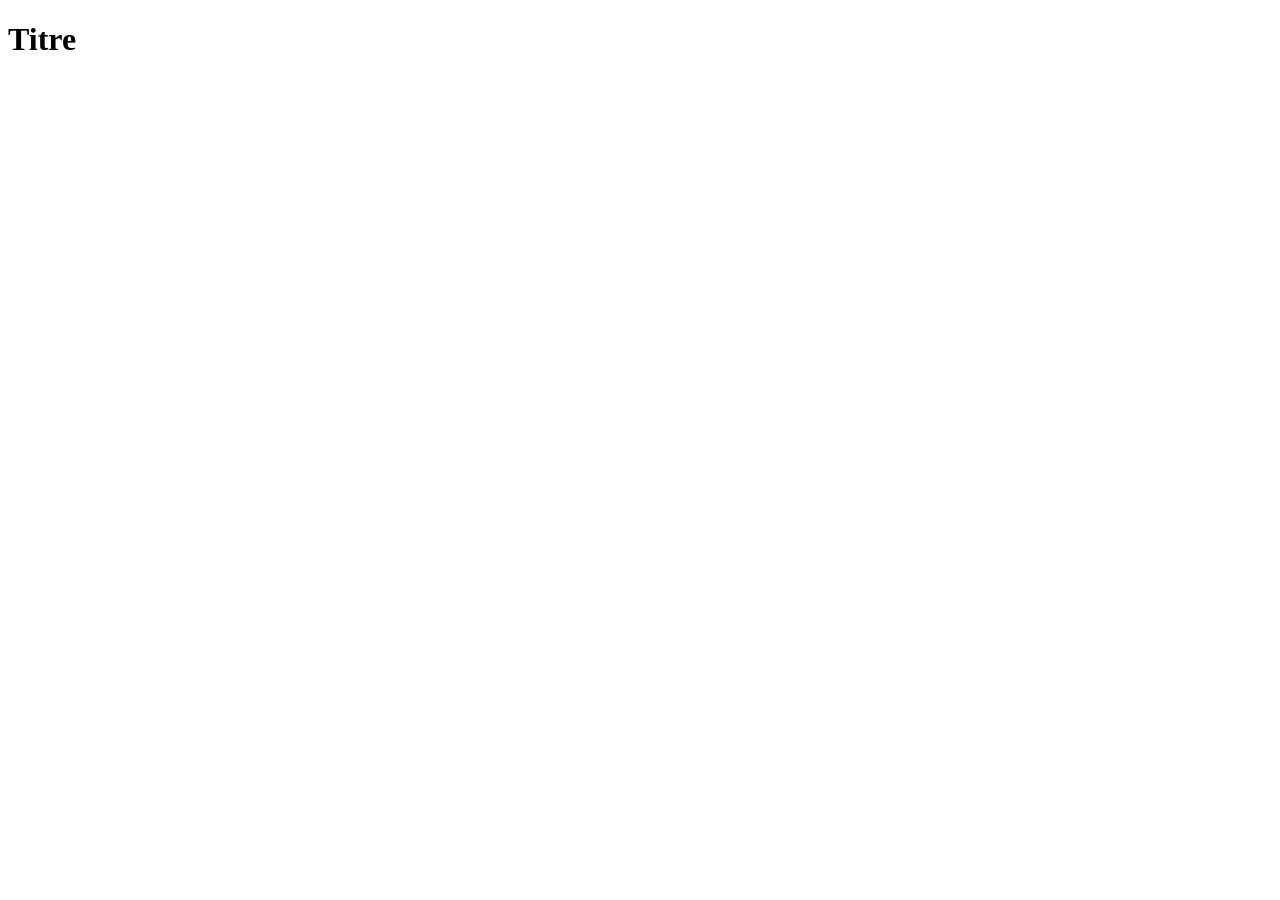
==== index.html @ 37273b65 "Update index.html" ====
<!DOCTYPE html>
<html lang="fr">
<head>
    <meta charset="UTF-8">
    <meta name="viewport" content="width=device-width, initial-scale=1.0">
    <title>Dubois Timéo Portfolio</title>
</head>
<body>
    <h1>Titre<h1>
</body>

</html>
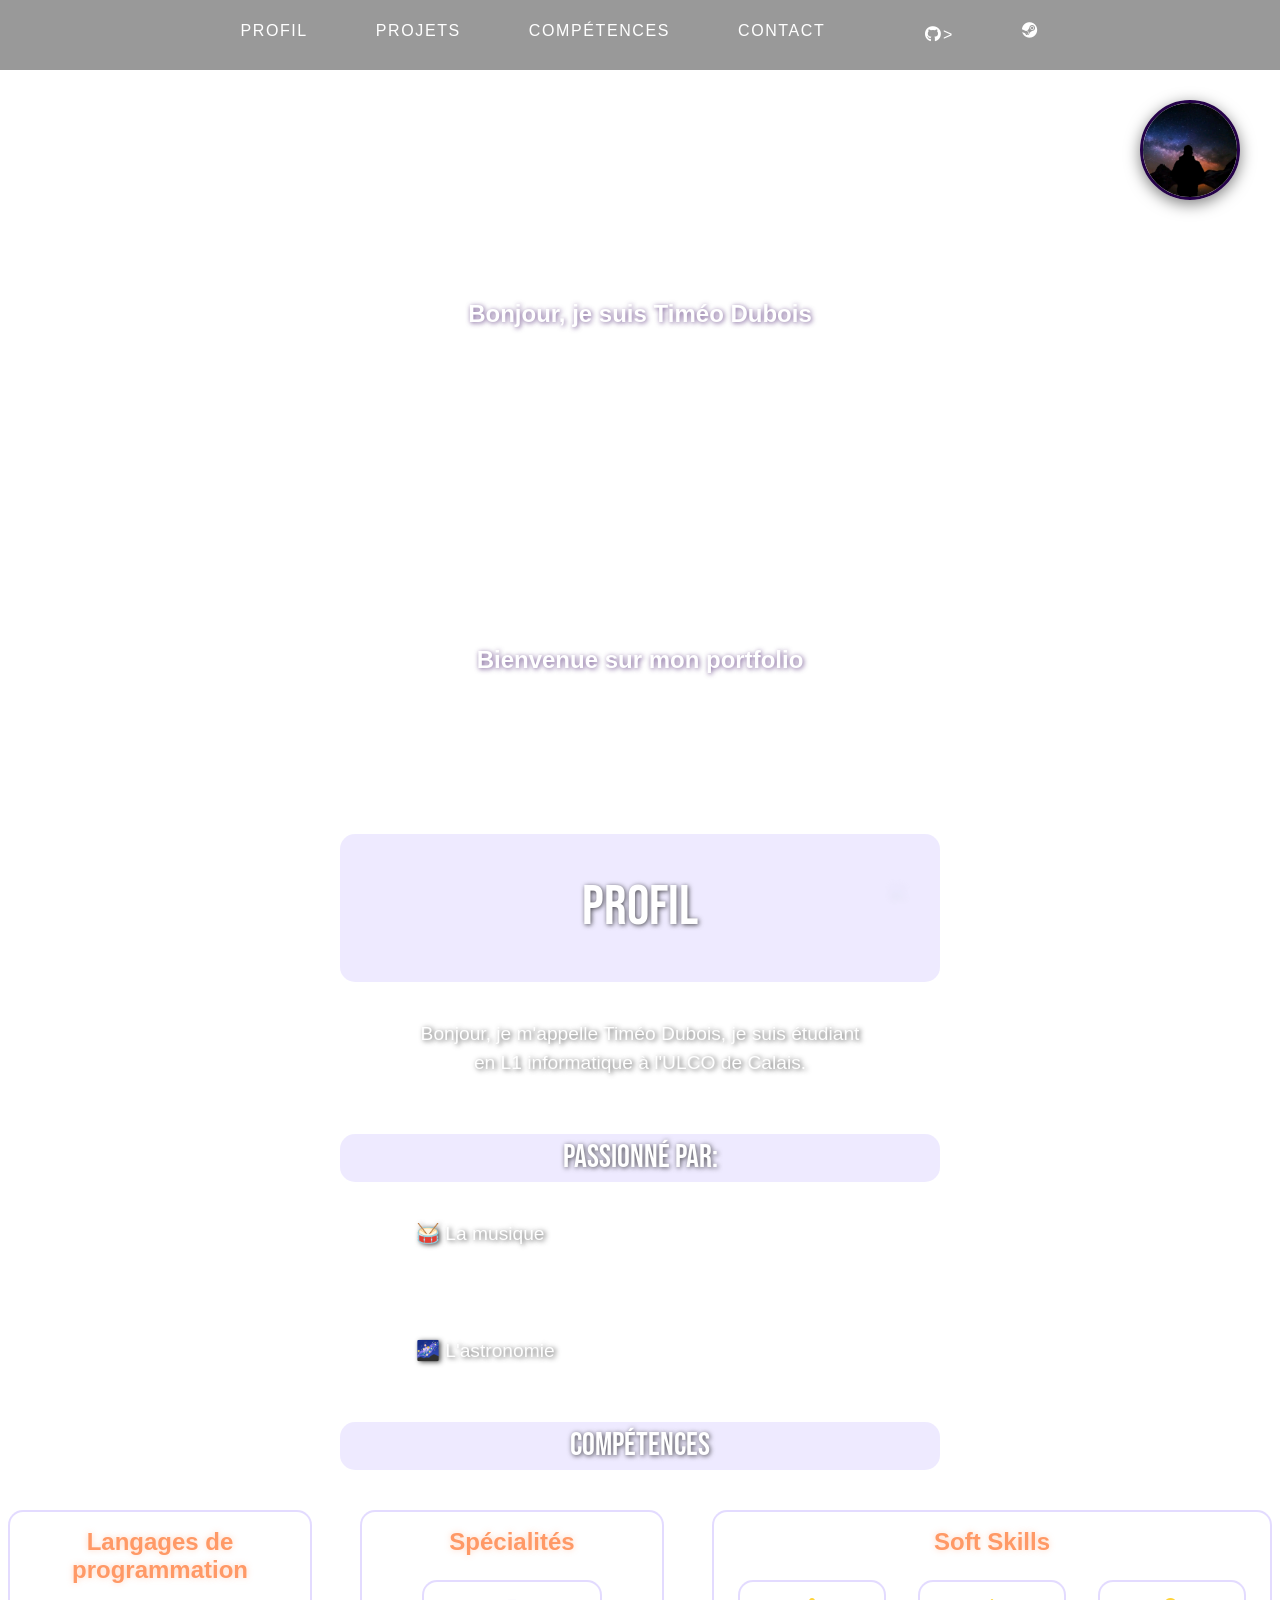
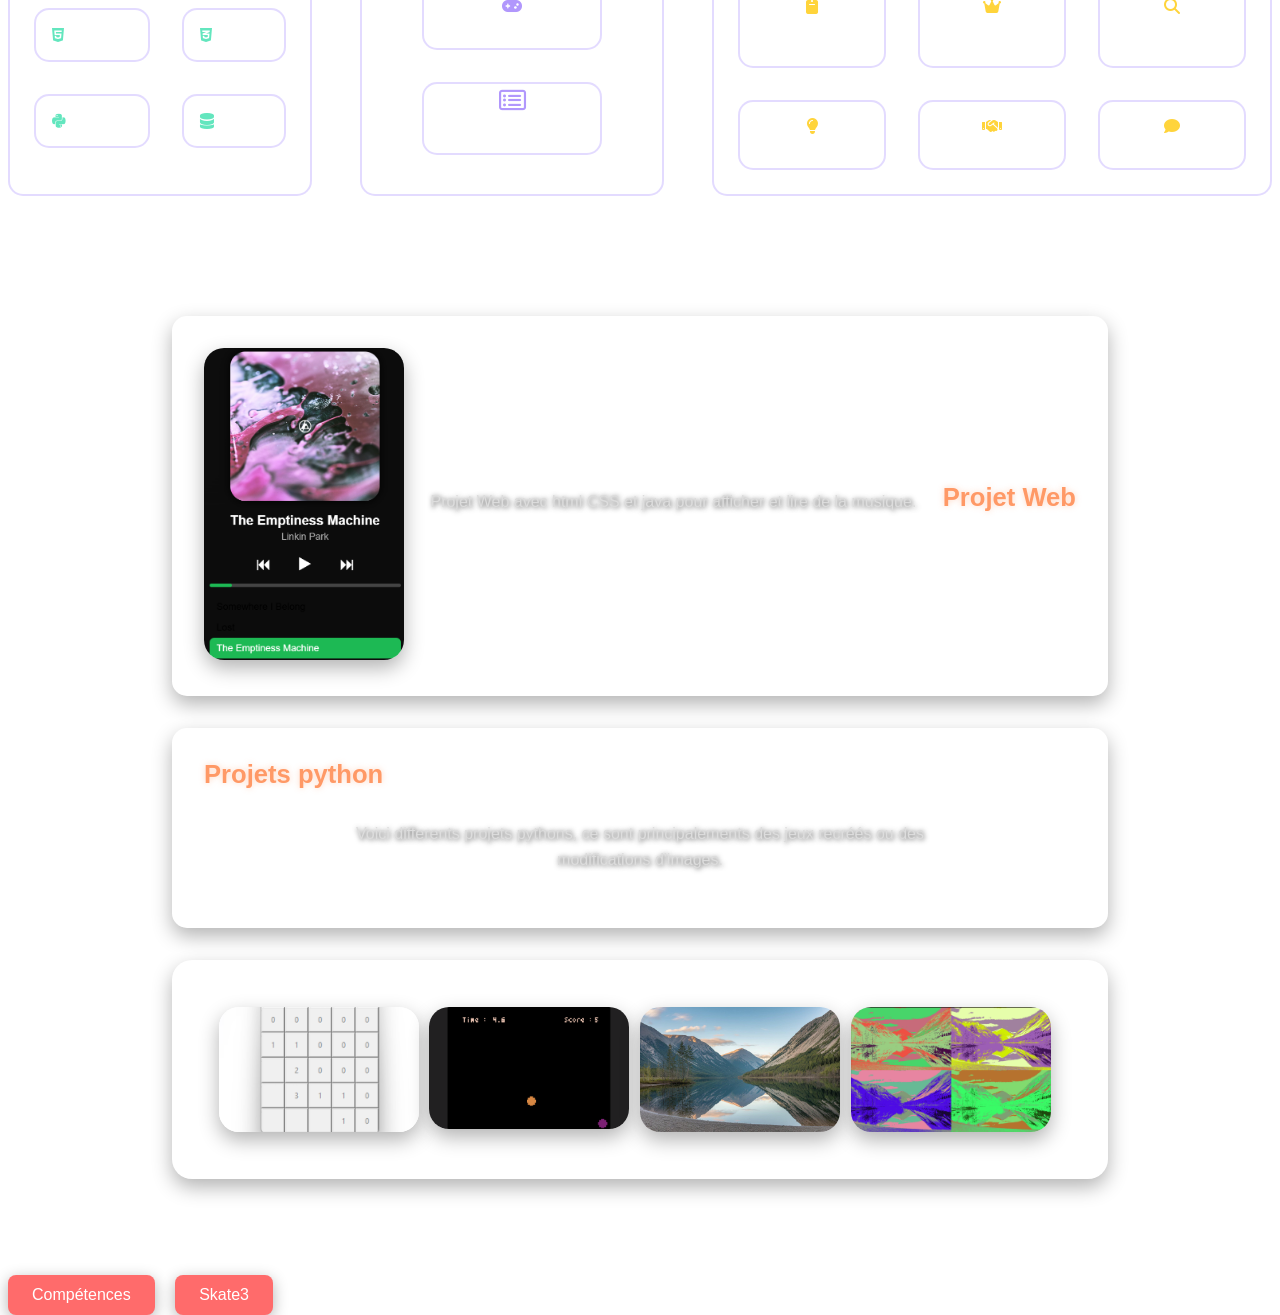
==== commit c8c05556: "Add files via upload" ====
--- a/index.html
+++ b/index.html
@@ -4,10 +4,146 @@
     <meta charset="UTF-8">
     <meta name="viewport" content="width=device-width, initial-scale=1.0">
     <title>Dubois Timéo Portfolio</title>
+    <link href="css/style.css" rel="stylesheet">
+    <link rel="stylesheet" href="css/accueil.css">
+    <link rel="stylesheet" href="css/const.css">
+
+    <!-- Import de polices externes (Google Fonts) -->
+
+   <link rel="preconnect" href="https://fonts.googleapis.com">
+    <link rel="preconnect" href="https://fonts.gstatic.com" crossorigin>
+    <link href="https://fonts.googleapis.com/css2?family=Bebas+Neue&display=swap" rel="stylesheet">
+    <!-- Font Awesome CDN pour icônes -->
+
+    <link rel="stylesheet" href="https://cdnjs.cloudflare.com/ajax/libs/font-awesome/6.6.0/css/all.min.css">
 </head>
 <body>
-    <h1>Titre<h1>
+    <div class="background-decoration decoration-left"></div>
+    <div class="background-decoration decoration-right"></div>
+
+    <div class="star-layer">
+        <div class="star"></div>
+        <div class="star"></div>
+        <div class="star"></div>
+        <div class="star"></div>
+        <div class="star"></div>
+        <div class="star"></div>
+        <div class="star"></div>
+        <div class="star"></div>
+        <div class="star"></div>
+        <div class="star"></div>
+        <div class="star"></div>
+        <div class="star"></div>
+        <div class="star"></div>
+    </div>
+
+    <!-- Optionnel -->
+    <img src="assets/silhouette.png" class="silhouette">
+
+
+    <video autoplay muted loop class="video-background">
+        <source src="Images/fond.mp4" type="video/mp4">
+    </video>
+
+    <ul>
+        <li class="haut"><a href="#profil" >profil</a></li>
+        <li class="haut"><a href="#projets" >Projets</a></li>
+        <li class="haut"><a href="#competences" > Compétences</a></li>
+        <li class="haut"><a href="#contact" >Contact</a></li>
+        <li class="github"></li><a href="https://github.com/DbsTimeo"><i class="fa-brands fa-github fa-beat"></i>></a></li>
+        <li class="steam"><a href="https://steamcommunity.com/profiles/76561199481047164/"><i class="fa-brands fa-steam"></i></a></li>
+    </ul>
+
+    <!--image PP/!-->
+    <img src="Images/PP.jpg" class=PP>
+
+    <section id="psesentation">
+        <h1 class="presentation">Bonjour, je suis Timéo Dubois</h1>
+        <br>
+        <h2 class="presentation">Bienvenue sur mon portfolio</h2>
+    </section>
+
+
+    <section id="profil">
+        <h1>Profil </h1>
+            <p>Bonjour, je m'appelle Timéo Dubois, je suis étudiant en L1 informatique à l'ULCO de Calais.</p>
+            <section class="passion">
+                <h2>Passionné par:</h2>
+                <p>🥁 La musique</p>
+                <p>🌌 L'astronomie</p>
+            </section>
+            <section>
+                <h2>Compétences</h2>
+                <section class="competences">
+                    <div class="langage">
+                        <h3>Langages de programmation</h3>
+
+                        <section class="langage-grid">
+                            <div class="lang"><i class="fa-brands fa-html5" style="color: #63E6BE;"></i>HTML</div>
+                            <div class="lang"><i class="fa-brands fa-css3-alt" style="color: #63E6BE;"></i>CSS</div>
+                            <div class="lang"><i class="fa-brands fa-python" style="color: #63E6BE;"></i>Python</div>
+                            <div class="lang"><i class="fa-solid fa-database" style="color: #63E6BE;"></i>SQL</div>
+                        </section>
+                    </div>
+
+                    <div class="specialite">
+                        <h3>Spécialités</h3>
+
+                        <section class="specialite-grid">
+                            <div class="spe"><i class="fa-solid fa-gamepad" style="color: #B197FC;"></i>Game design</div>
+                            <div class="spe"><i class="fa-regular fa-rectangle-list fa-xl" style="color: #B197FC;"></i><br>Gestion de données</div>
+                        </section>
+                    </div>
+                    
+                    <div class="skills">
+                        <h3>Soft Skills</h3>
+
+                        <section class="skills-grid">
+                            <div class="sk"><i class="fa-solid fa-clipboard" style="color: #FFD43B;"></i>Gestion de Projet</div>
+                            <div class="sk"><i class="fa-solid fa-crown" style="color: #FFD43B;"></i>Leardership</div>
+                            <div class="sk"><i class="fa-solid fa-magnifying-glass" style="color: #FFD43B;"></i>Résolution de problème</div>
+                            <div class="sk"><i class="fa-solid fa-lightbulb" style="color: #FFD43B;"></i>Créativité</div>
+                            <div class="sk"><i class="fa-solid fa-handshake" style="color: #FFD43B;"></i>Travail d'équipe</div>
+                            <div class="sk"><i class="fa-solid fa-comment" style="color: #FFD43B;"></i>Communication</div>
+                        </section>
+                    </div>
+                </section>
+            </section>
+    </section>
+    
+    <section id="projet">
+        <section id="proj_web">
+            <h1>Projet Web</h1>
+            <p>Projet Web avec html CSS et java pour afficher et lire de la musique.</p>
+            <figure>
+                <a href="projet/proj_musique.html">
+                <img src="Images/ProjWeb.png" alt="Une illustration d'un projet web que j'ai réalisé. Il permet de lire des fichier audio, et d'afficher une interface de l'album tout en pouvant sélectionné la musique." class="projet-image">
+                </a>
+            </figure>
+        </section>
+
+        <section id="proj_python">
+            <h1>Projets python</h1>
+            <br>
+            <p>Voici differents projets pythons, ce sont principalements des jeux recréés ou des modifications d'images.</p>
+        
+        </section>
+        <div id="PPython">
+            <img id="DD" src="Images/DD.png" alt="Projet démineur">
+            <img src="Images/pyxel.png" alt="Projet jeu">
+            <img src="Images/mont1(cas ou).jpg" alt="image avant le projet">
+            <img src="Images/mont2.png" alt="image après le projet">
+        </div>
+    </section>
+
+
+
+    <a href='https://fr.wikipedia.org/wiki/Elon_Musk'>Compétences</a>
+        
+
+    <a href='https://open.spotify.com/intl-fr/track/6QewNVIDKdSl8Y3ycuHIei?si=ed0d8b901ba142c6'>Skate3</a>
+
+   
 </body>
 
-</html>
-
+</html>
--- a/css/style.css
+++ b/css/style.css
@@ -0,0 +1,329 @@
+/* Réinitialisation globale */
+* {
+  margin: 0;
+  padding: 0;
+  box-sizing: border-box;
+}
+
+:root{
+  --fond-titre: rgba(199, 184, 255, 0.3);
+  --fond: rgba(255, 255, 255, 0.08);
+}
+body {
+  font-family: sans-serif;
+  color: #fff;
+  min-height: 100vh;
+  position: relative;
+}
+
+/* Vidéo plein écran en fond */
+.video-background {
+  position: fixed;
+  top: 0;
+  left: 0;
+  width: 100%;
+  height: 100%;
+  object-fit: cover;
+  z-index: -2;
+}
+
+/* Menu de navigation fixe */
+ul {
+  position: fixed;
+  top: 0;
+  left: 0;
+  width: 100%;
+  display: flex;
+  justify-content: center;
+  gap: 2rem;
+  background: rgba(0, 0, 0, 0.4);
+  padding: 1rem 0;
+  z-index: 2;
+}
+
+/* enlève les points des elts de la liste*/
+ul li {
+  list-style: none;
+}
+
+ul a {
+  color: #fff;
+  text-decoration: none;
+  text-transform: uppercase;
+  letter-spacing: 0.1em;
+  padding: 0.5rem 1rem;
+  border: 2px solid transparent;
+  border-radius: 0.5rem;
+  transition: background 0.3s, border-color 0.3s;
+}
+.haut{
+  margin-top: 0.5%;
+}
+.steam {
+  margin-top: 0.5%;
+}
+
+ul a:hover {
+  background: rgba(255, 255, 255, 0.2);
+  border-color: #fff;
+}
+
+/* Texte principal centré */
+p {
+  position: relative;
+  max-width: 600px;
+  margin: 1.5rem auto; 
+  text-align: center;
+  font-size: 1.2rem;
+  line-height: 1.5;
+  text-shadow: 1px 1px 5px rgba(0, 0, 0, 0.7);
+}
+
+
+
+/* Boutons hors menu (liens) */
+body > a {
+  display: inline-block;
+  margin: 1rem 0.5rem 0;
+  padding: 0.7rem 1.5rem;
+  background: #ff6b6b;
+  color: #fff;
+  text-decoration: none;
+  border-radius: 0.5rem;
+  box-shadow: 0 4px 15px rgba(0, 0, 0, 0.3);
+  transition: background 0.3s, transform 0.3s;
+}
+
+body > a:hover {
+  background: #ff4c4c;
+  transform: translateY(-2px);
+}
+
+.PP {
+  position: fixed;
+  top: 100px;
+  right: 40px;
+  width: 100px;
+  height: 100px;
+  object-fit: cover;
+  border-radius: 50%;
+  border: 3px solid #250249;
+  box-shadow: 0 4px 15px rgba(0, 0, 0, 0.5);
+  z-index: 2;
+}
+
+.PP:hover {
+  transform: scale(1.08);
+  box-shadow: 0 0 25px rgba(0, 255, 200, 0.5);
+}
+
+.presentation {
+  position: relative;
+  margin-top: 300px; 
+  left: 50%;
+  transform: translateX(-50%);
+  max-width: 650px;
+  text-align: center;
+  text-shadow: 1px 1px 5px rgba(55, 13, 97, 0.7);
+}
+
+#profil h1 {
+  position: relative;
+  margin-top: 10rem;
+  left: 50%;
+  transform: translateX(-50%); 
+  max-width: 600px;
+  text-align: center;
+  font-size: 350%;
+  line-height: 1.5;
+  text-shadow: 1px 1px 5px rgba(0, 0, 0, 0.7);
+  background: var(--fond-titre);
+  border-radius: 15px;
+  padding: 2rem;
+  font-family: "Bebas Neue", sans-serif;
+  font-weight: 400;
+  font-style: normal;
+}
+
+#profil h2 {
+  position: relative;
+  left: 50%;
+  transform: translateX(-50%);
+  max-width: 600px;
+  text-align: center;
+  font-size: 200%;
+  line-height: 1.5;
+  text-shadow: 1px 1px 5px rgba(0, 0, 0, 0.7);
+  background: var(--fond-titre);
+  border-radius: 15px;
+  font-family: "Bebas Neue", sans-serif;
+  font-weight: 400;
+  font-style: normal;
+}
+
+#profil p{
+  position: relative;
+  display: flex;
+  margin-top: 0.5%;
+  max-width: 40%;
+  text-align: center;
+  font-size: 1.2rem;
+  line-height: 1.5;
+  text-shadow: 2px 1px 5px rgba(0, 0, 0, 0.7);
+  background: var(--fond);
+  border-radius: 15px;
+  padding: 2rem;
+}
+
+
+
+#profil .skills-grid {
+  display: grid;
+  grid-template-columns: repeat(3, 1fr);
+  gap: 1rem;
+}
+
+#profil .skills h3 {
+  grid-column: 1 / -1; /* le titre prend toute la ligne */
+  margin-bottom: 1rem;
+}
+
+
+section h3 {
+  grid-column: 1;
+  text-align: center;
+  font-size: 1.5rem;
+  margin-bottom: 1rem;
+  text-shadow: 1px 1px 5px rgba(0, 0, 0, 0.7);
+  color: #ff9966;
+  text-shadow: 0 0 6px rgba(255, 153, 102, 0.4);
+}
+
+section .competences {
+  display: grid;
+  grid-template-columns: 25% 25% 45%;
+  gap: 2rem;
+  margin-top: 2rem;
+}
+
+section .competences div {
+  display: flex;
+  flex-direction: column;
+  align-items: center;
+  background: var(--fond);
+  border-radius: 15px;
+  padding: 1rem;
+  margin: 0.5rem;
+  border: 2px solid rgba(199, 184, 255, 0.5);
+}
+
+
+#profil .langage-grid {
+  display: grid;
+  grid-template-columns: repeat(2, 1fr);
+  gap: 1rem;
+}
+
+#profil .specialite-grid {
+  display: grid;
+  gap: 1rem;
+}
+
+
+#profil .langage .lang{
+  display: grid;
+  grid-template-columns: repeat(2,1fr);
+  gap: 1rem;
+  border-radius: 15px;
+  padding: 1rem;
+  margin: 0.5rem;
+}
+
+/* Section globale des projets */
+#projet {
+  position: relative;
+  display: flex;
+  flex-direction: column;
+  gap: 2rem;
+  padding: 3rem 2rem;
+  margin: 4rem auto 2rem auto;
+  max-width: 1000px;
+  z-index: 2;
+}
+
+#proj_web {
+  display: flex;
+  flex-direction: row-reverse;
+  align-items: center;
+  gap: 1.5rem;
+}
+
+/* Chaque bloc projet */
+#projet section {
+  background: var(--fond);
+  border-radius: 15px;
+  padding: 2rem;
+  transition: transform 0.3s ease, box-shadow 0.3s ease;
+  box-shadow: 0 8px 20px rgba(0, 0, 0, 0.3);
+  color: #f0f0f0;
+}
+
+
+
+#projet section:hover {
+  transform: translateY(-5px);
+  box-shadow: 0 12px 30px rgba(0, 0, 0, 0.5);
+}
+
+#proj_web p {
+  position: relative;
+  display: flex;
+  flex-direction: row-reverse;
+  margin-top: 1rem; /*  ajout d’un espacement raisonnable */
+  align-items: center;
+  gap: 1.5rem;
+}
+
+/* Titres */
+#projet h1 {
+  display: inline-block;
+  position: relative;
+  font-size: 1.6rem;
+  margin-bottom: 1rem;
+  color: #ff9966;
+  text-shadow: 0 0 6px rgba(255, 153, 102, 0.4);
+}
+
+
+#projet p {
+  position: relative;
+  font-size: 1rem;
+  display: flex;
+  margin-top: 1rem; /* espacement simple */
+  line-height: 1.6;
+  color: #ddd;
+}
+
+#projet img {
+  width: 200px;
+  /* force la hauteur identique */
+  object-fit: cover; 
+  border-radius: 20px;
+  box-shadow: 0 8px 20px rgba(0, 0, 0, 0.3);
+  transition: transform 0.5s ease, box-shadow 0.5s ease;
+}
+
+#projet img:hover {
+  transform: scale(1.08);
+  box-shadow: 0 0 25px rgba(0, 255, 200, 0.5);
+}
+
+#PPython{
+  display: grid;
+  grid-template-columns: repeat(4,1fr);
+  padding:5%;
+  border-radius: 20px;
+  box-shadow: 0 8px 20px rgba(0, 0, 0, 0.3);
+  transition: transform 0.5s ease, box-shadow 0.5s ease;
+  background: rgba(255, 255, 255, 0.08);
+}
--- a/css/const.css
+++ b/css/const.css
@@ -0,0 +1,81 @@
+/* Conteneur des décorations latérales */
+.background-decoration {
+    position: fixed;
+    top: 0;
+    bottom: 0;
+    width: 280px;
+    pointer-events: none; /* Laisse les clics passer */
+    opacity: 0.1; /* Très léger */
+    z-index: 0;
+    background-size: contain;
+    background-repeat: no-repeat;
+    background-position: center;
+}
+
+/* Côté gauche */
+.decoration-left {
+    left: 0;
+    background-image: url("assets/constellation-left.svg");
+}
+
+/* Côté droit */
+.decoration-right {
+    right: 0;
+    background-image: url("assets/constellation-right.svg");
+}
+
+.star-layer {
+    position: fixed;
+    inset: 0;
+    width: 100%;
+    height: 100%;
+    pointer-events: none;
+    z-index: 1;
+    overflow: hidden;
+}
+
+/* Étoile individuelle */
+.star {
+    position: absolute;
+    width: 3px;
+    height: 3px;
+    border-radius: 50%;
+    background: white;
+    opacity: 0.45;
+    animation: floatStar linear infinite;
+}
+
+/* Animation verticale */
+@keyframes floatStar {
+    from {
+        transform: translateY(0);
+    }
+    to {
+        transform: translateY(-130vh);
+    }
+}
+
+/* Génération de plusieurs étoiles */
+.star:nth-child(1)  { left: 8%;  top: 120%; animation-duration: 14s; }
+.star:nth-child(2)  { left: 20%; top: 135%; animation-duration: 23s; }
+.star:nth-child(3)  { left: 82%; top: 125%; animation-duration: 17s; }
+.star:nth-child(4)  { left: 92%; top: 145%; animation-duration: 28s; }
+.star:nth-child(5)  { left: 65%; top: 140%; animation-duration: 33s; }
+.star:nth-child(6)  { left: 35%; top: 128%; animation-duration: 19s; }
+.star:nth-child(7)  { left: 50%; top: 138%; animation-duration: 29s; }
+.star:nth-child(8)  { left: 12%; top: 148%; animation-duration: 25s; }
+.star:nth-child(9)  { left: 75%; top: 132%; animation-duration: 21s; }
+.star:nth-child(10) { left: 28%; top: 142%; animation-duration: 16s; }
+.star:nth-child(11) { left: 43%; top: 136%; animation-duration: 27s; }
+.star:nth-child(12) { left: 58%; top: 129%; animation-duration: 22s; }
+
+.silhouette {
+    position: fixed;
+    bottom: 0;
+    right: 40px;
+    width: 350px;
+    opacity: 0.07;
+    z-index: 0;
+    filter: blur(3px);
+    pointer-events: none;
+}
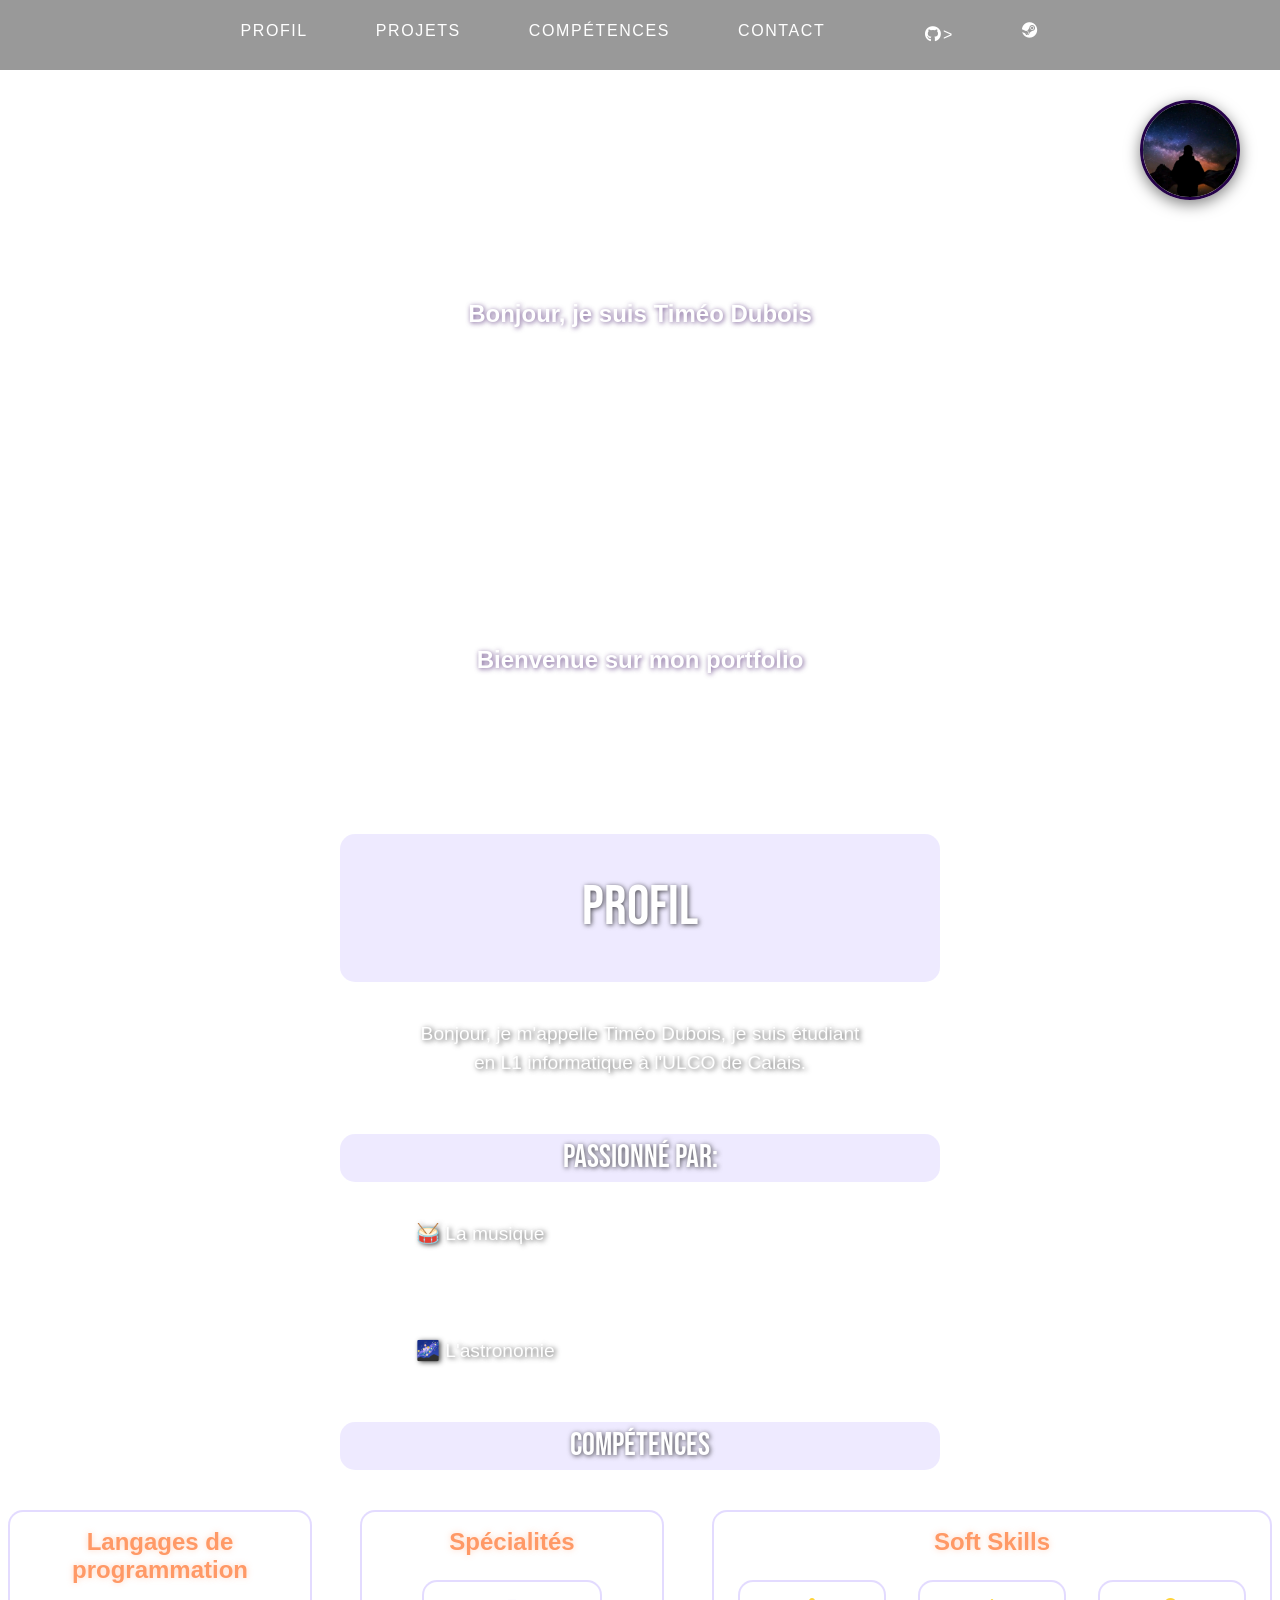
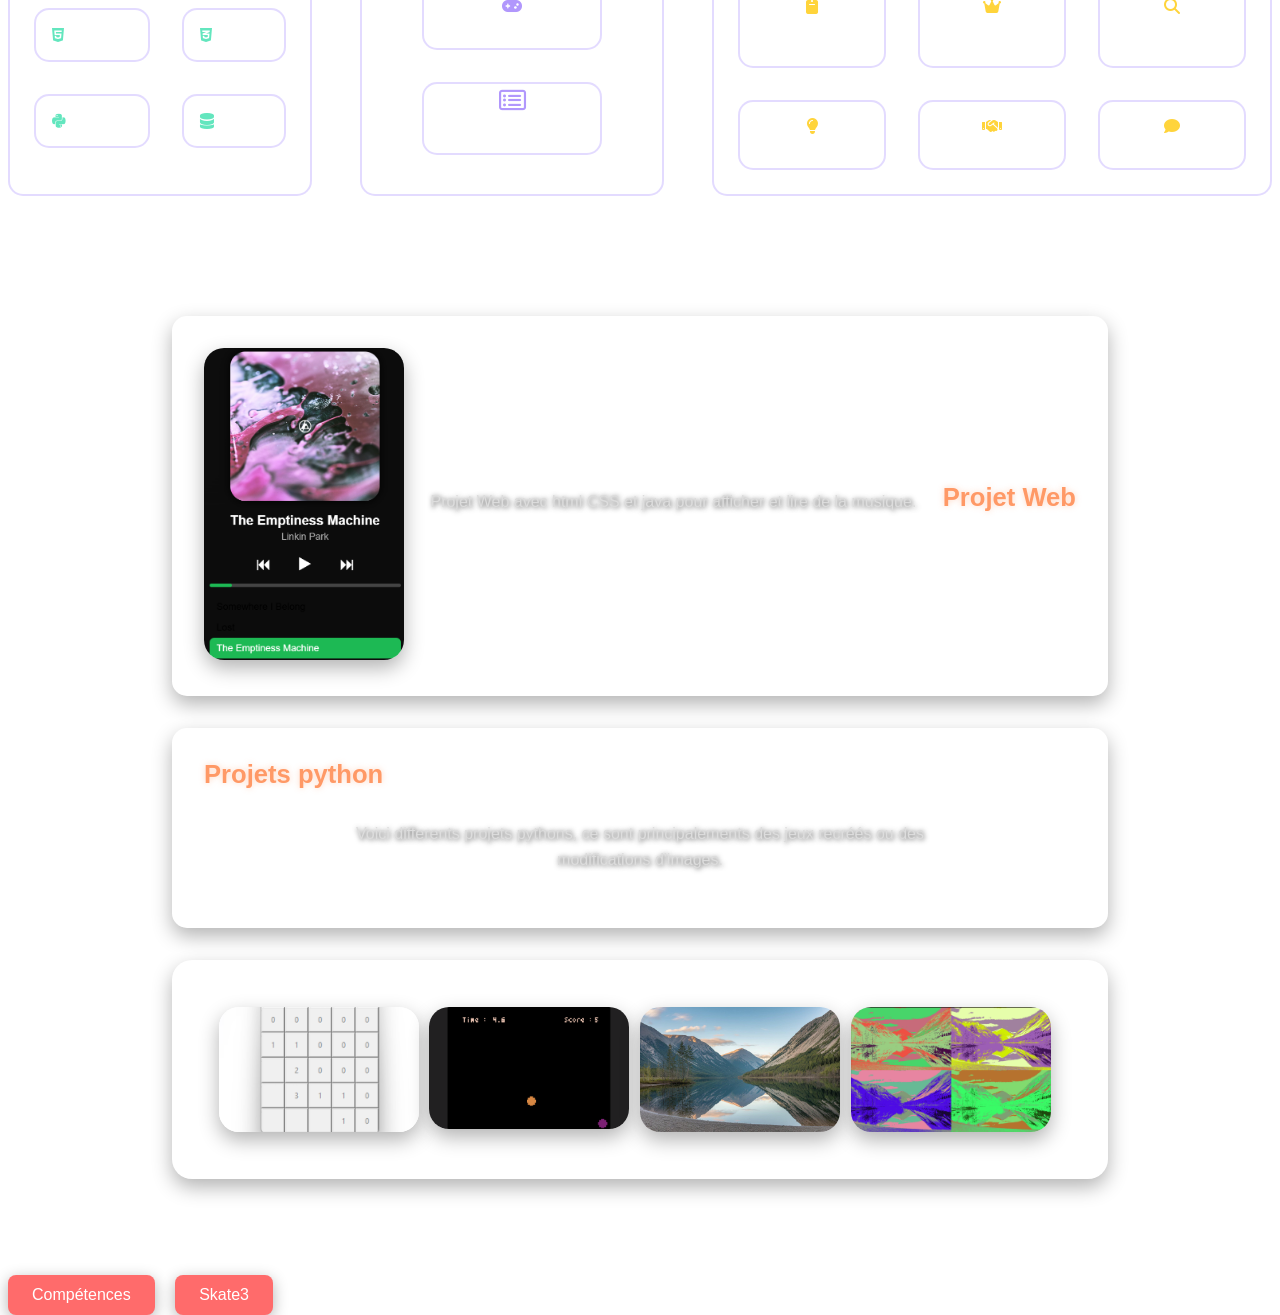
==== commit 86014ea4: "Fix HTML formatting and structure" ====
--- a/index.html
+++ b/index.html
@@ -36,10 +36,6 @@
         <div class="star"></div>
         <div class="star"></div>
     </div>
-
-    <!-- Optionnel -->
-    <img src="assets/silhouette.png" class="silhouette">
-
 
     <video autoplay muted loop class="video-background">
         <source src="Images/fond.mp4" type="video/mp4">
@@ -146,4 +142,5 @@
    
 </body>
 
-</html>+
+</html>
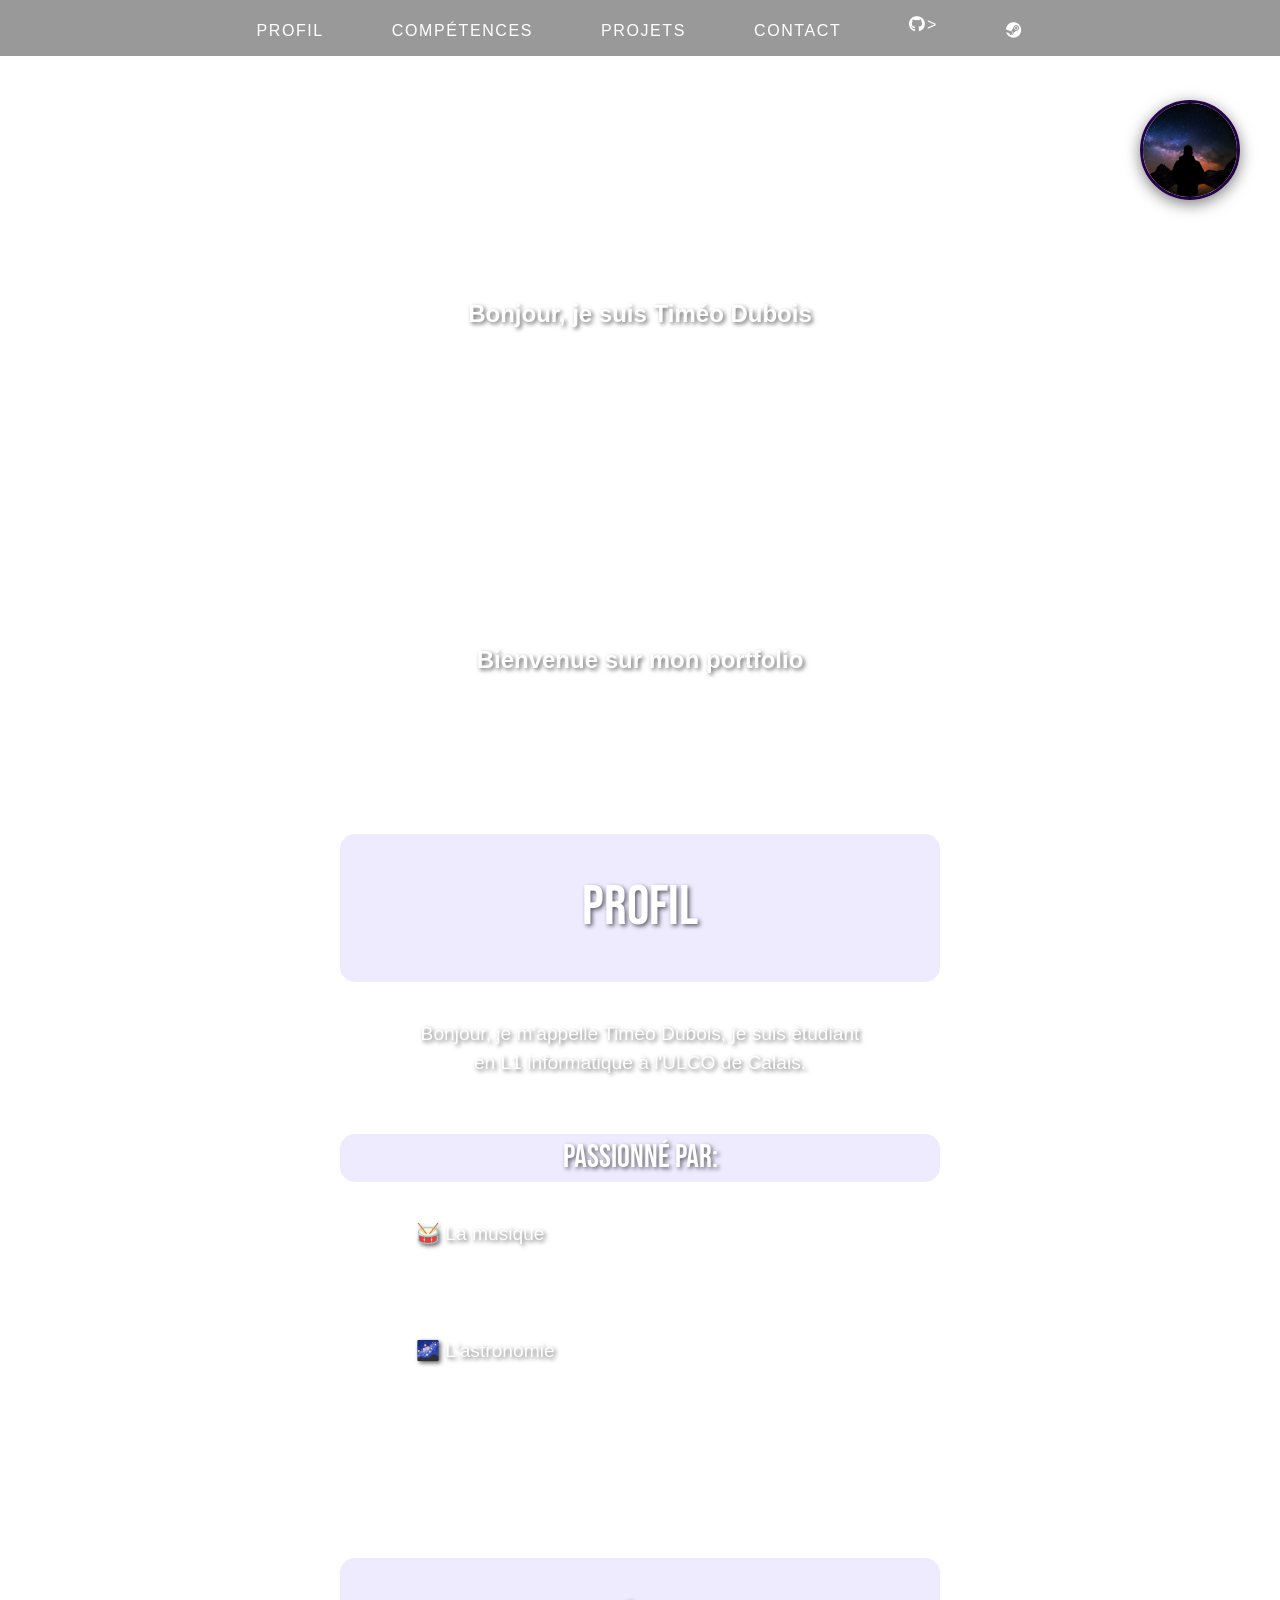
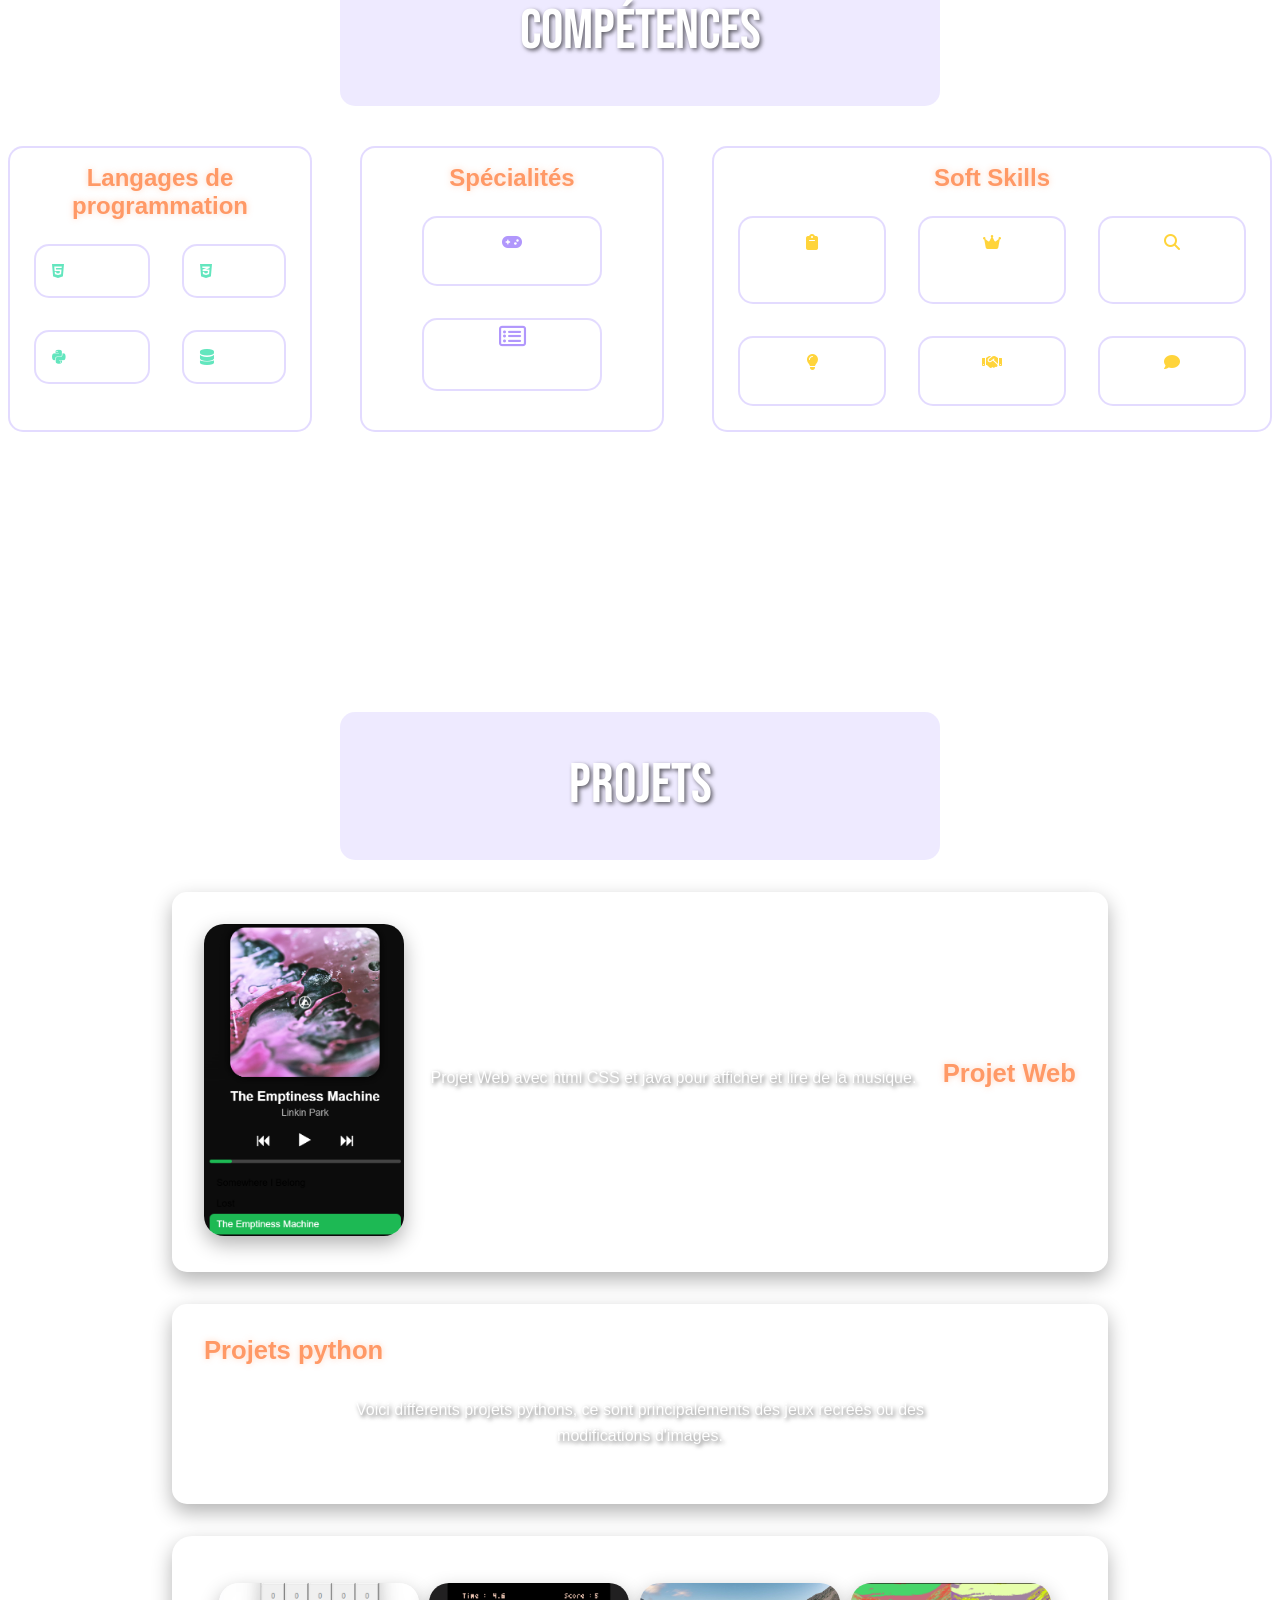
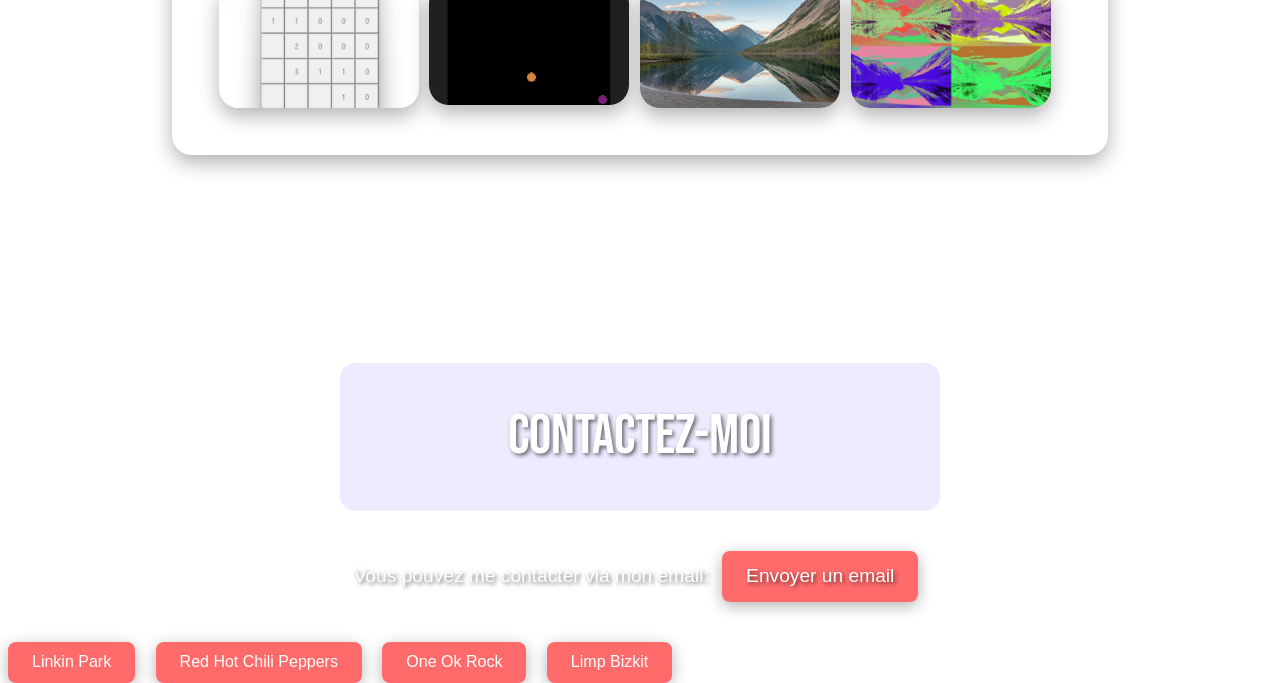
==== commit 410046aa: "Add files via upload" ====
--- a/index.html
+++ b/index.html
@@ -7,6 +7,10 @@
     <link href="css/style.css" rel="stylesheet">
     <link rel="stylesheet" href="css/accueil.css">
     <link rel="stylesheet" href="css/const.css">
+    <link rel="stylesheet" href="css/variables.css">
+    <link rel="stylesheet" href="css/projet.css">
+    <link rel="stylesheet" href="css/nav.css">
+    <link rel="stylesheet" href="css/profil.css">
 
     <!-- Import de polices externes (Google Fonts) -->
 
@@ -18,8 +22,6 @@
     <link rel="stylesheet" href="https://cdnjs.cloudflare.com/ajax/libs/font-awesome/6.6.0/css/all.min.css">
 </head>
 <body>
-    <div class="background-decoration decoration-left"></div>
-    <div class="background-decoration decoration-right"></div>
 
     <div class="star-layer">
         <div class="star"></div>
@@ -43,18 +45,18 @@
 
     <ul>
         <li class="haut"><a href="#profil" >profil</a></li>
-        <li class="haut"><a href="#projets" >Projets</a></li>
         <li class="haut"><a href="#competences" > Compétences</a></li>
+        <li class="haut"><a href="#projet" >Projets</a></li>
         <li class="haut"><a href="#contact" >Contact</a></li>
-        <li class="github"></li><a href="https://github.com/DbsTimeo"><i class="fa-brands fa-github fa-beat"></i>></a></li>
+        <li class="github"><a href="https://github.com/DbsTimeo"><i class="fa-brands fa-github fa-beat"></i>></a></li>
         <li class="steam"><a href="https://steamcommunity.com/profiles/76561199481047164/"><i class="fa-brands fa-steam"></i></a></li>
     </ul>
 
     <!--image PP/!-->
-    <img src="Images/PP.jpg" class=PP>
+    <img src="Images/PP.jpg" class=PP alt="Photo de profil">
 
     <section id="psesentation">
-        <h1 class="presentation">Bonjour, je suis Timéo Dubois</h1>
+        <h2 class="presentation">Bonjour, je suis Timéo Dubois</h2>
         <br>
         <h2 class="presentation">Bienvenue sur mon portfolio</h2>
     </section>
@@ -69,7 +71,7 @@
                 <p>🌌 L'astronomie</p>
             </section>
             <section>
-                <h2>Compétences</h2>
+                <h1 id="competences">Compétences</h1>
                 <section class="competences">
                     <div class="langage">
                         <h3>Langages de programmation</h3>
@@ -106,10 +108,12 @@
                 </section>
             </section>
     </section>
+
     
     <section id="projet">
+        <h1>Projets</h1>
         <section id="proj_web">
-            <h1>Projet Web</h1>
+            <h2>Projet Web</h2>
             <p>Projet Web avec html CSS et java pour afficher et lire de la musique.</p>
             <figure>
                 <a href="projet/proj_musique.html">
@@ -119,7 +123,7 @@
         </section>
 
         <section id="proj_python">
-            <h1>Projets python</h1>
+            <h2>Projets python</h2>
             <br>
             <p>Voici differents projets pythons, ce sont principalements des jeux recréés ou des modifications d'images.</p>
         
@@ -127,20 +131,24 @@
         <div id="PPython">
             <img id="DD" src="Images/DD.png" alt="Projet démineur">
             <img src="Images/pyxel.png" alt="Projet jeu">
-            <img src="Images/mont1(cas ou).jpg" alt="image avant le projet">
+            <img src="Images/mont1.jpg" alt="image avant le projet">
             <img src="Images/mont2.png" alt="image après le projet">
         </div>
     </section>
 
+    <section id="contact">
+        <h1>Contactez-moi</h1>
+        <p>Vous pouvez me contacter via mon email: <a class='bouton' href="mailto:dbs.timeo@gmail.com">Envoyer un email</a></p>
+    </section>
 
 
-    <a href='https://fr.wikipedia.org/wiki/Elon_Musk'>Compétences</a>
+    <a class='bouton' href='https://open.spotify.com/intl-fr/artist/6XyY86QOPPrYVGvF9ch6wz?si=8VEUVW8xT4mbSNMNxot6ww'>Linkin Park</a>
         
+    <a class='bouton' href='https://open.spotify.com/intl-fr/artist/0L8ExT028jH3ddEcZwqJJ5?si=KU4jqx2zQtm0Ldt3-MYM1Q'>Red Hot Chili Peppers</a>
 
-    <a href='https://open.spotify.com/intl-fr/track/6QewNVIDKdSl8Y3ycuHIei?si=ed0d8b901ba142c6'>Skate3</a>
+    <a class='bouton' href='https://open.spotify.com/intl-fr/artist/7k73EtZwoPs516ZxE72KsO?si=Wf7hWt8YQkewHBIu9vzO6A'>One Ok Rock</a>
 
-   
+    <a class='bouton' href="https://open.spotify.com/intl-fr/artist/165ZgPlLkK7bf5bDoFc6Sb?si=fme4X-a9SxmzW-1Z6pgfKA">Limp Bizkit</a>
 </body>
 
-
-</html>
+</html>
--- a/css/style.css
+++ b/css/style.css
@@ -5,13 +5,9 @@
   box-sizing: border-box;
 }
 
-:root{
-  --fond-titre: rgba(199, 184, 255, 0.3);
-  --fond: rgba(255, 255, 255, 0.08);
-}
 body {
   font-family: sans-serif;
-  color: #fff;
+  color: var(--texte-principal);
   min-height: 100vh;
   position: relative;
 }
@@ -27,46 +23,7 @@
   z-index: -2;
 }
 
-/* Menu de navigation fixe */
-ul {
-  position: fixed;
-  top: 0;
-  left: 0;
-  width: 100%;
-  display: flex;
-  justify-content: center;
-  gap: 2rem;
-  background: rgba(0, 0, 0, 0.4);
-  padding: 1rem 0;
-  z-index: 2;
-}
 
-/* enlève les points des elts de la liste*/
-ul li {
-  list-style: none;
-}
-
-ul a {
-  color: #fff;
-  text-decoration: none;
-  text-transform: uppercase;
-  letter-spacing: 0.1em;
-  padding: 0.5rem 1rem;
-  border: 2px solid transparent;
-  border-radius: 0.5rem;
-  transition: background 0.3s, border-color 0.3s;
-}
-.haut{
-  margin-top: 0.5%;
-}
-.steam {
-  margin-top: 0.5%;
-}
-
-ul a:hover {
-  background: rgba(255, 255, 255, 0.2);
-  border-color: #fff;
-}
 
 /* Texte principal centré */
 p {
@@ -76,25 +33,25 @@
   text-align: center;
   font-size: 1.2rem;
   line-height: 1.5;
-  text-shadow: 1px 1px 5px rgba(0, 0, 0, 0.7);
+  text-shadow: var(--ombre);
 }
 
 
 
 /* Boutons hors menu (liens) */
-body > a {
+.bouton {
   display: inline-block;
   margin: 1rem 0.5rem 0;
   padding: 0.7rem 1.5rem;
   background: #ff6b6b;
-  color: #fff;
+  color: var(--texte-principal);
   text-decoration: none;
   border-radius: 0.5rem;
   box-shadow: 0 4px 15px rgba(0, 0, 0, 0.3);
   transition: background 0.3s, transform 0.3s;
 }
 
-body > a:hover {
+.bouton:hover {
   background: #ff4c4c;
   transform: translateY(-2px);
 }
@@ -124,10 +81,10 @@
   transform: translateX(-50%);
   max-width: 650px;
   text-align: center;
-  text-shadow: 1px 1px 5px rgba(55, 13, 97, 0.7);
+  text-shadow: var(--ombre);
 }
 
-#profil h1 {
+h1 {
   position: relative;
   margin-top: 10rem;
   left: 50%;
@@ -136,194 +93,11 @@
   text-align: center;
   font-size: 350%;
   line-height: 1.5;
-  text-shadow: 1px 1px 5px rgba(0, 0, 0, 0.7);
+  text-shadow: var(--ombre);
   background: var(--fond-titre);
   border-radius: 15px;
   padding: 2rem;
   font-family: "Bebas Neue", sans-serif;
   font-weight: 400;
   font-style: normal;
-}
-
-#profil h2 {
-  position: relative;
-  left: 50%;
-  transform: translateX(-50%);
-  max-width: 600px;
-  text-align: center;
-  font-size: 200%;
-  line-height: 1.5;
-  text-shadow: 1px 1px 5px rgba(0, 0, 0, 0.7);
-  background: var(--fond-titre);
-  border-radius: 15px;
-  font-family: "Bebas Neue", sans-serif;
-  font-weight: 400;
-  font-style: normal;
-}
-
-#profil p{
-  position: relative;
-  display: flex;
-  margin-top: 0.5%;
-  max-width: 40%;
-  text-align: center;
-  font-size: 1.2rem;
-  line-height: 1.5;
-  text-shadow: 2px 1px 5px rgba(0, 0, 0, 0.7);
-  background: var(--fond);
-  border-radius: 15px;
-  padding: 2rem;
-}
-
-
-
-#profil .skills-grid {
-  display: grid;
-  grid-template-columns: repeat(3, 1fr);
-  gap: 1rem;
-}
-
-#profil .skills h3 {
-  grid-column: 1 / -1; /* le titre prend toute la ligne */
-  margin-bottom: 1rem;
-}
-
-
-section h3 {
-  grid-column: 1;
-  text-align: center;
-  font-size: 1.5rem;
-  margin-bottom: 1rem;
-  text-shadow: 1px 1px 5px rgba(0, 0, 0, 0.7);
-  color: #ff9966;
-  text-shadow: 0 0 6px rgba(255, 153, 102, 0.4);
-}
-
-section .competences {
-  display: grid;
-  grid-template-columns: 25% 25% 45%;
-  gap: 2rem;
-  margin-top: 2rem;
-}
-
-section .competences div {
-  display: flex;
-  flex-direction: column;
-  align-items: center;
-  background: var(--fond);
-  border-radius: 15px;
-  padding: 1rem;
-  margin: 0.5rem;
-  border: 2px solid rgba(199, 184, 255, 0.5);
-}
-
-
-#profil .langage-grid {
-  display: grid;
-  grid-template-columns: repeat(2, 1fr);
-  gap: 1rem;
-}
-
-#profil .specialite-grid {
-  display: grid;
-  gap: 1rem;
-}
-
-
-#profil .langage .lang{
-  display: grid;
-  grid-template-columns: repeat(2,1fr);
-  gap: 1rem;
-  border-radius: 15px;
-  padding: 1rem;
-  margin: 0.5rem;
-}
-
-/* Section globale des projets */
-#projet {
-  position: relative;
-  display: flex;
-  flex-direction: column;
-  gap: 2rem;
-  padding: 3rem 2rem;
-  margin: 4rem auto 2rem auto;
-  max-width: 1000px;
-  z-index: 2;
-}
-
-#proj_web {
-  display: flex;
-  flex-direction: row-reverse;
-  align-items: center;
-  gap: 1.5rem;
-}
-
-/* Chaque bloc projet */
-#projet section {
-  background: var(--fond);
-  border-radius: 15px;
-  padding: 2rem;
-  transition: transform 0.3s ease, box-shadow 0.3s ease;
-  box-shadow: 0 8px 20px rgba(0, 0, 0, 0.3);
-  color: #f0f0f0;
-}
-
-
-
-#projet section:hover {
-  transform: translateY(-5px);
-  box-shadow: 0 12px 30px rgba(0, 0, 0, 0.5);
-}
-
-#proj_web p {
-  position: relative;
-  display: flex;
-  flex-direction: row-reverse;
-  margin-top: 1rem; /*  ajout d’un espacement raisonnable */
-  align-items: center;
-  gap: 1.5rem;
-}
-
-/* Titres */
-#projet h1 {
-  display: inline-block;
-  position: relative;
-  font-size: 1.6rem;
-  margin-bottom: 1rem;
-  color: #ff9966;
-  text-shadow: 0 0 6px rgba(255, 153, 102, 0.4);
-}
-
-
-#projet p {
-  position: relative;
-  font-size: 1rem;
-  display: flex;
-  margin-top: 1rem; /* espacement simple */
-  line-height: 1.6;
-  color: #ddd;
-}
-
-#projet img {
-  width: 200px;
-  /* force la hauteur identique */
-  object-fit: cover; 
-  border-radius: 20px;
-  box-shadow: 0 8px 20px rgba(0, 0, 0, 0.3);
-  transition: transform 0.5s ease, box-shadow 0.5s ease;
-}
-
-#projet img:hover {
-  transform: scale(1.08);
-  box-shadow: 0 0 25px rgba(0, 255, 200, 0.5);
-}
-
-#PPython{
-  display: grid;
-  grid-template-columns: repeat(4,1fr);
-  padding:5%;
-  border-radius: 20px;
-  box-shadow: 0 8px 20px rgba(0, 0, 0, 0.3);
-  transition: transform 0.5s ease, box-shadow 0.5s ease;
-  background: rgba(255, 255, 255, 0.08);
 }
--- a/css/const.css
+++ b/css/const.css
@@ -67,15 +67,4 @@
 .star:nth-child(9)  { left: 75%; top: 132%; animation-duration: 21s; }
 .star:nth-child(10) { left: 28%; top: 142%; animation-duration: 16s; }
 .star:nth-child(11) { left: 43%; top: 136%; animation-duration: 27s; }
-.star:nth-child(12) { left: 58%; top: 129%; animation-duration: 22s; }
-
-.silhouette {
-    position: fixed;
-    bottom: 0;
-    right: 40px;
-    width: 350px;
-    opacity: 0.07;
-    z-index: 0;
-    filter: blur(3px);
-    pointer-events: none;
-}
+.star:nth-child(12) { left: 58%; top: 129%; animation-duration: 22s; }
--- a/css/variables.css
+++ b/css/variables.css
@@ -0,0 +1,7 @@
+:root{
+  --fond: rgba(255, 255, 255, 0.08);
+  --fond-titre: rgba(199, 184, 255, 0.3);
+  --texte-principal: #ffffff;
+  --ombre: 2px 2px 4px rgba(0,0,0,0.6);
+
+}
--- a/css/projet.css
+++ b/css/projet.css
@@ -0,0 +1,90 @@
+
+/* Section globale des projets */
+#projet {
+  position: relative;
+  display: flex;
+  flex-direction: column;
+  gap: 2rem;
+  padding: 3rem 2rem;
+  margin: 4rem auto 2rem auto;
+  max-width: 1000px;
+  z-index: 2;
+}
+
+#proj_web {
+  display: flex;
+  flex-direction: row-reverse;
+  align-items: center;
+  gap: 1.5rem;
+}
+
+/* Chaque bloc projet */
+#projet section {
+  background: var(--fond);
+  border-radius: 15px;
+  padding: 2rem;
+  transition: transform 0.3s ease, box-shadow 0.3s ease;
+  box-shadow: 0 8px 20px rgba(0, 0, 0, 0.3);
+  color: #f0f0f0;
+}
+
+
+
+#projet section:hover {
+  transform: translateY(-5px);
+  box-shadow: 0 12px 30px rgba(0, 0, 0, 0.5);
+}
+
+#proj_web p {
+  position: relative;
+  display: flex;
+  flex-direction: row-reverse;
+  margin-top: 1rem; /*  ajout d’un espacement raisonnable */
+  align-items: center;
+  gap: 1.5rem;
+}
+
+/* Titres */
+#projet h2 {
+  display: inline-block;
+  position: relative;
+  font-size: 1.6rem;
+  margin-bottom: 1rem;
+  color: #ff9966;
+  text-shadow: 0 0 6px rgba(255, 153, 102, 0.4);
+}
+
+
+#projet p {
+  position: relative;
+  font-size: 1rem;
+  display: flex;
+  margin-top: 1rem; /* espacement simple */
+  line-height: 1.6;
+  color: var(--texte-principal);
+}
+
+#projet img {
+  width: 200px;
+  /* force la hauteur identique */
+  object-fit: cover; 
+  border-radius: 20px;
+  box-shadow: 0 8px 20px rgba(0, 0, 0, 0.3);
+  transition: transform 0.5s ease, box-shadow 0.5s ease;
+}
+
+#projet img:hover {
+  transform: scale(1.08);
+  box-shadow: 0 0 25px rgba(0, 255, 200, 0.5);
+}
+
+#PPython{
+  display: grid;
+  grid-template-columns: repeat(4,1fr);
+  padding:5%;
+  border-radius: 20px;
+  box-shadow: 0 8px 20px rgba(0, 0, 0, 0.3);
+  transition: transform 0.5s ease, box-shadow 0.5s ease;
+  background: var(--fond);
+}
+
--- a/css/nav.css
+++ b/css/nav.css
@@ -0,0 +1,40 @@
+/* Menu de navigation fixe */
+ul {
+  position: fixed;
+  top: 0;
+  left: 0;
+  width: 100%;
+  display: flex;
+  justify-content: center;
+  gap: 2rem;
+  background: rgba(0, 0, 0, 0.4);
+  padding: 1rem 0;
+  z-index: 2;
+}
+
+/* enlève les points des elts de la liste*/
+ul li {
+  list-style: none;
+}
+
+ul a {
+  color: var(--texte-principal);
+  text-decoration: none;
+  text-transform: uppercase;
+  letter-spacing: 0.1em;
+  padding: 0.5rem 1rem;
+  border: 2px solid transparent;
+  border-radius: 0.5rem;
+  transition: background 0.3s, border-color 0.3s;
+}
+.haut{
+  margin-top: 0.5%;
+}
+.steam {
+  margin-top: 0.5%;
+}
+
+ul a:hover {
+  background: rgba(255, 255, 255, 0.2);
+  border-color: #fff;
+}
--- a/css/profil.css
+++ b/css/profil.css
@@ -0,0 +1,93 @@
+#profil p{
+  position: relative;
+  display: flex;
+  margin-top: 0.5%;
+  max-width: 40%;
+  text-align: center;
+  font-size: 1.2rem;
+  line-height: 1.5;
+  text-shadow: var(--ombre);
+  background: var(--fond);
+  border-radius: 15px;
+  padding: 2rem;
+}
+
+
+
+#profil .skills-grid {
+  display: grid;
+  grid-template-columns: repeat(3, 1fr);
+  gap: 1rem;
+}
+
+#profil .skills h3 {
+  grid-column: 1 / -1; /* le titre prend toute la ligne */
+  margin-bottom: 1rem;
+}
+
+
+section h3 {
+  grid-column: 1;
+  text-align: center;
+  font-size: 1.5rem;
+  margin-bottom: 1rem;
+  text-shadow: var(--ombre);
+  color: #ff9966;
+  text-shadow: 0 0 6px rgba(255, 153, 102, 0.4);
+}
+
+section .competences {
+  display: grid;
+  grid-template-columns: 25% 25% 45%;
+  gap: 2rem;
+  margin-top: 2rem;
+}
+
+section .competences div {
+  display: flex;
+  flex-direction: column;
+  align-items: center;
+  background: var(--fond);
+  border-radius: 15px;
+  padding: 1rem;
+  margin: 0.5rem;
+  border: 2px solid rgba(199, 184, 255, 0.5);
+}
+
+
+#profil .langage-grid {
+  display: grid;
+  grid-template-columns: repeat(2, 1fr);
+  gap: 1rem;
+}
+
+#profil .specialite-grid {
+  display: grid;
+  gap: 1rem;
+}
+
+
+#profil .langage .lang{
+  display: grid;
+  grid-template-columns: repeat(2,1fr);
+  gap: 1rem;
+  border-radius: 15px;
+  padding: 1rem;
+  margin: 0.5rem;
+}
+
+#profil h2 {
+  position: relative;
+  left: 50%;
+  transform: translateX(-50%);
+  max-width: 600px;
+  text-align: center;
+  font-size: 200%;
+  line-height: 1.5;
+  text-shadow: var(--ombre);
+  background: var(--fond-titre);
+  border-radius: 15px;
+  font-family: "Bebas Neue", sans-serif;
+  font-weight: 400;
+  font-style: normal;
+}
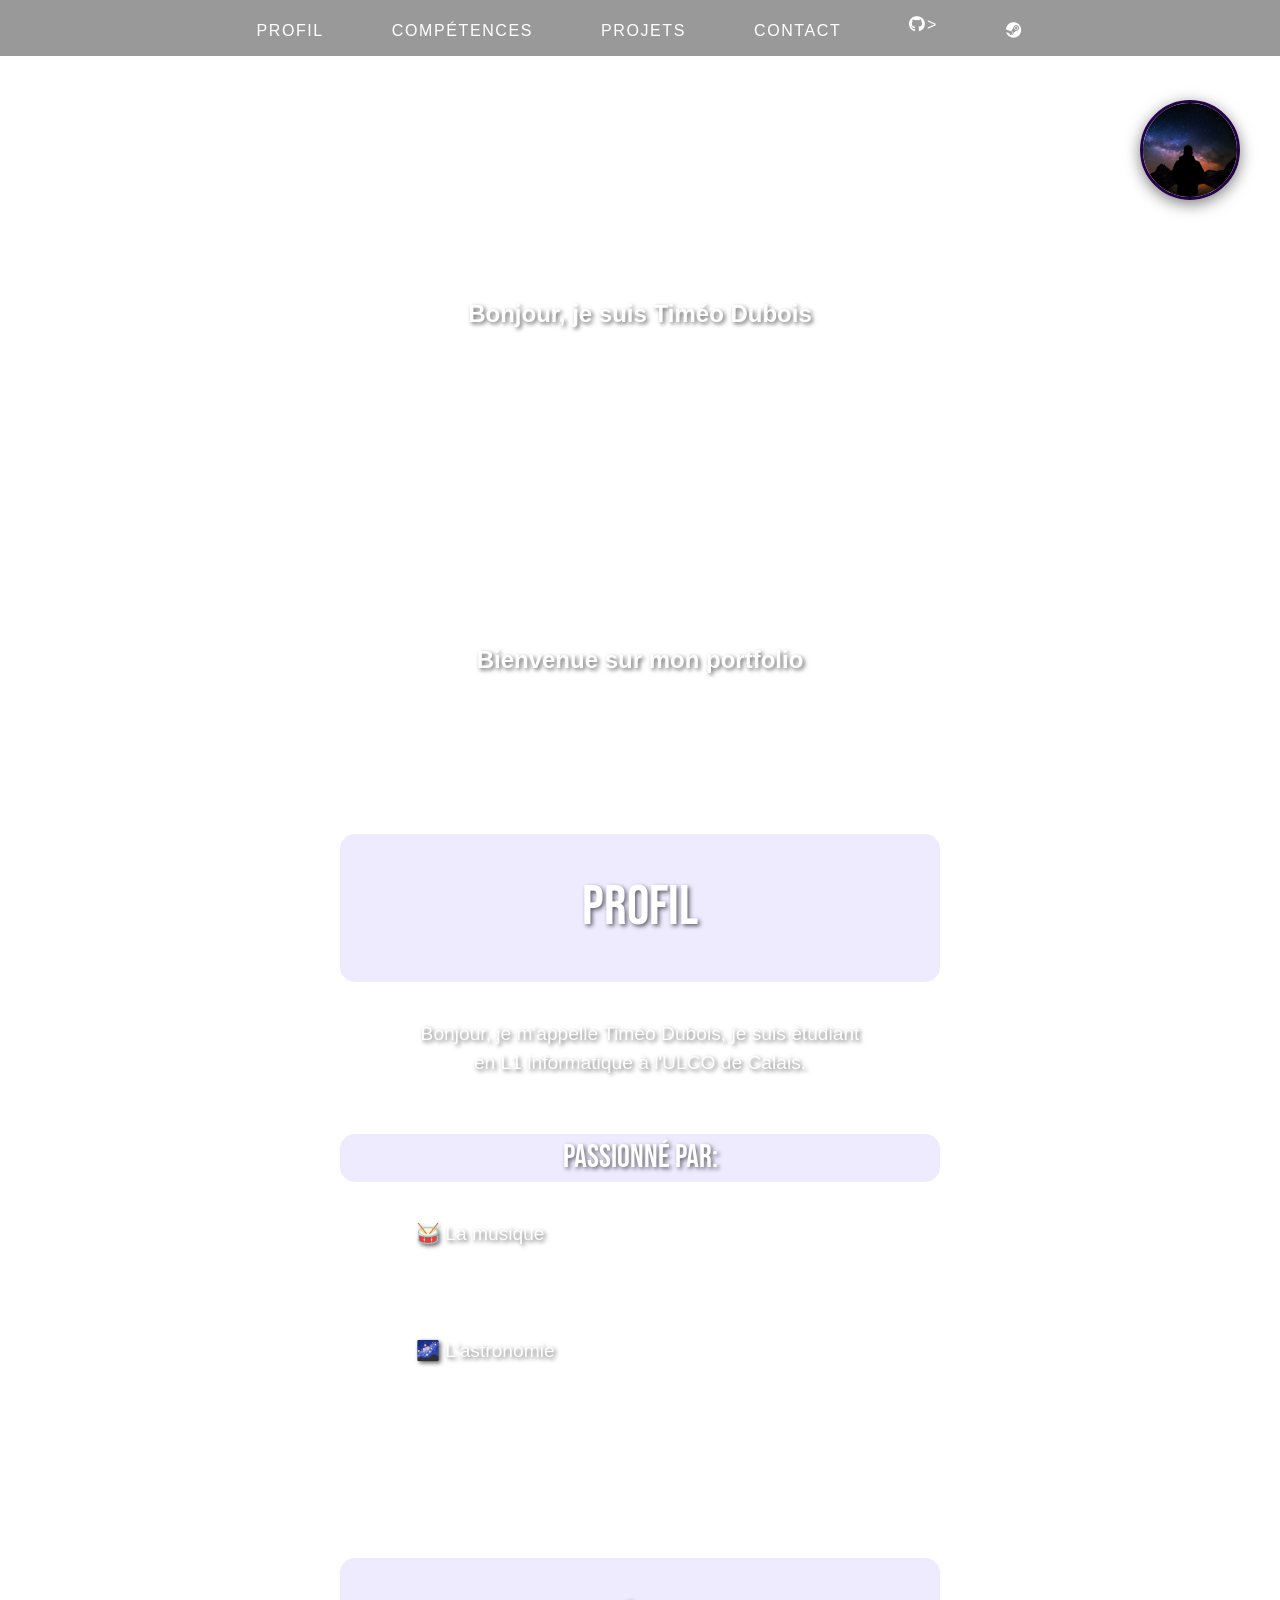
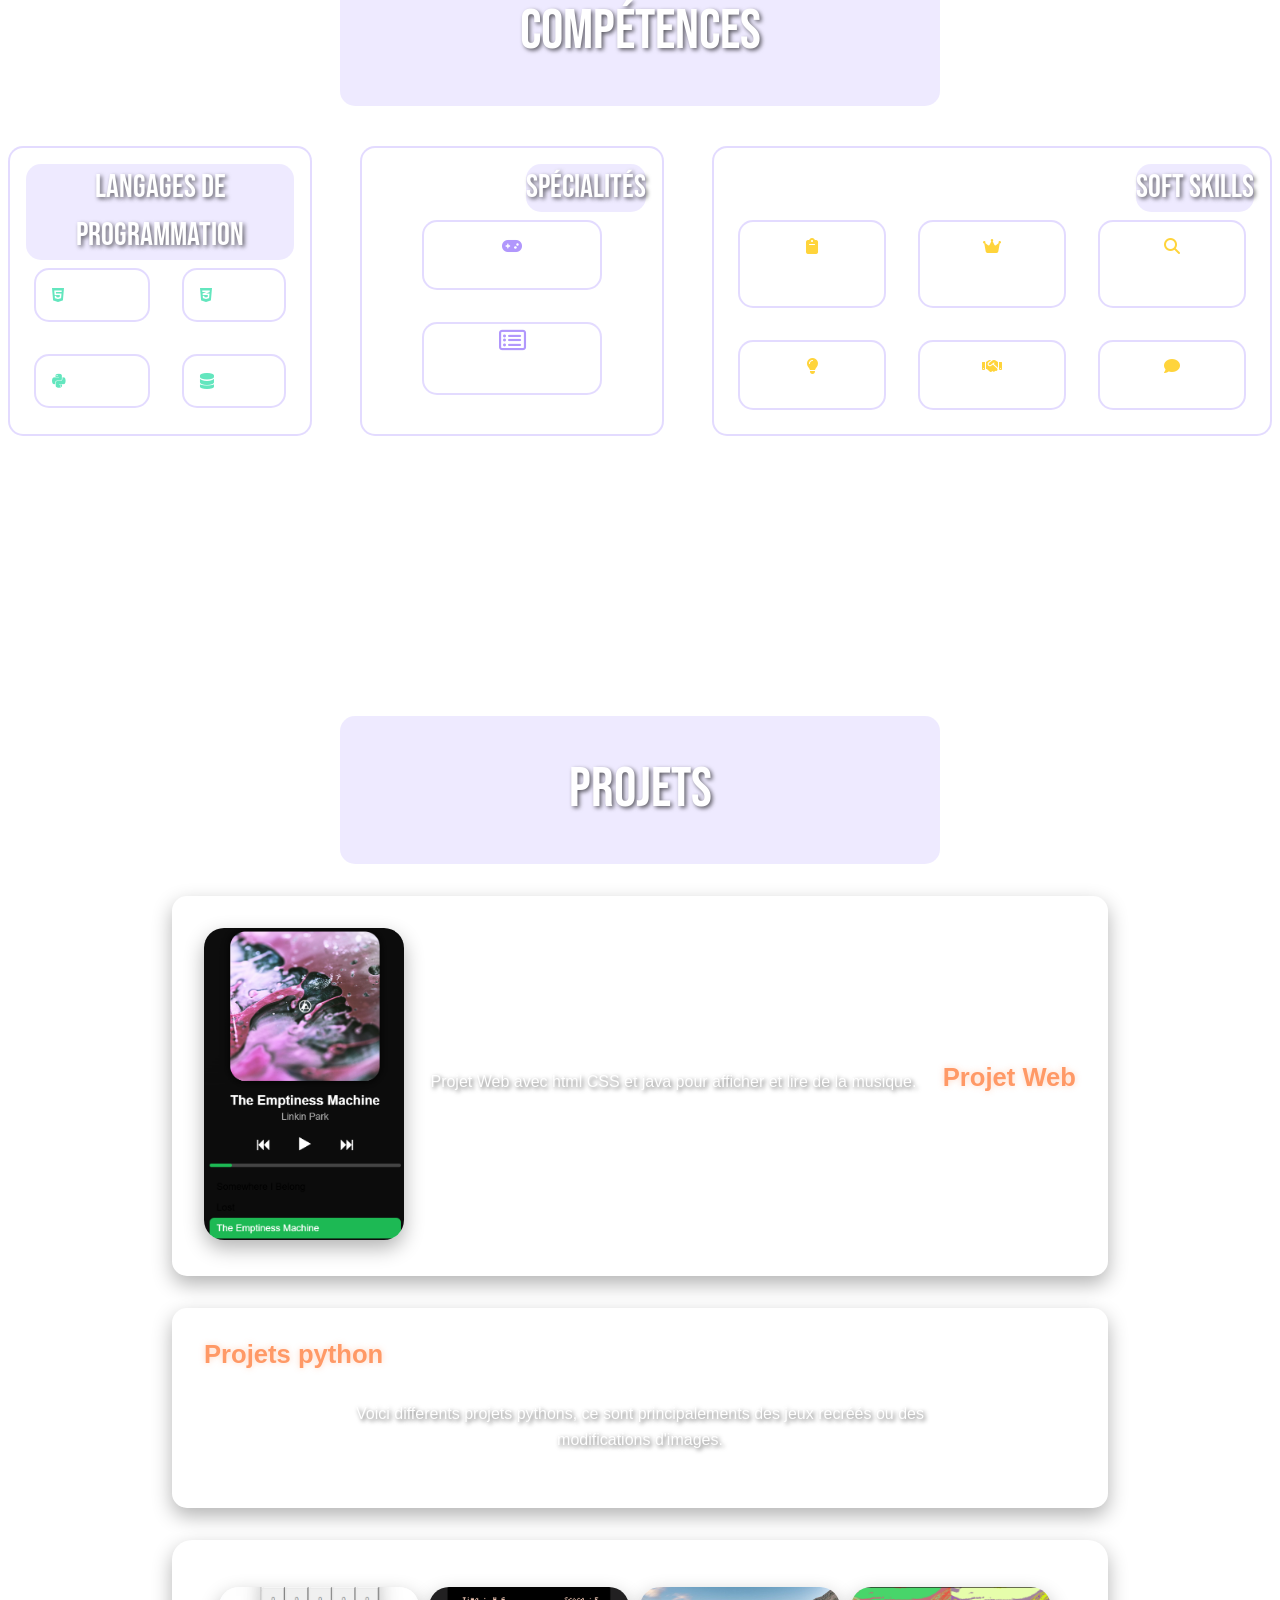
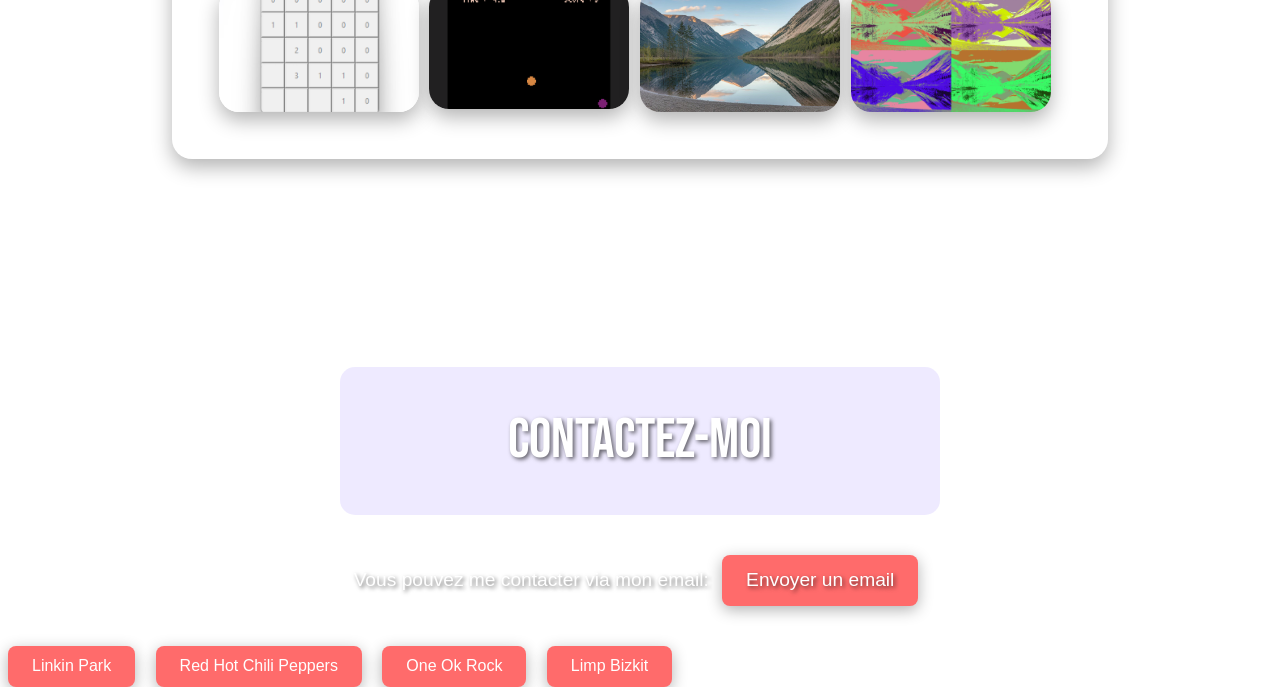
==== commit 8982d3ea: "Add files via upload" ====
--- a/index.html
+++ b/index.html
@@ -74,7 +74,7 @@
                 <h1 id="competences">Compétences</h1>
                 <section class="competences">
                     <div class="langage">
-                        <h3>Langages de programmation</h3>
+                        <h2>Langages de programmation</h2>
 
                         <section class="langage-grid">
                             <div class="lang"><i class="fa-brands fa-html5" style="color: #63E6BE;"></i>HTML</div>
@@ -85,7 +85,7 @@
                     </div>
 
                     <div class="specialite">
-                        <h3>Spécialités</h3>
+                        <h2>Spécialités</h2>
 
                         <section class="specialite-grid">
                             <div class="spe"><i class="fa-solid fa-gamepad" style="color: #B197FC;"></i>Game design</div>
@@ -94,7 +94,7 @@
                     </div>
                     
                     <div class="skills">
-                        <h3>Soft Skills</h3>
+                        <h2>Soft Skills</h2>
 
                         <section class="skills-grid">
                             <div class="sk"><i class="fa-solid fa-clipboard" style="color: #FFD43B;"></i>Gestion de Projet</div>
--- a/css/profil.css
+++ b/css/profil.css
@@ -41,6 +41,8 @@
   grid-template-columns: 25% 25% 45%;
   gap: 2rem;
   margin-top: 2rem;
+  flex-wrap: wrap;
+  align-items: stretch;
 }
 
 section .competences div {
@@ -90,4 +92,5 @@
   font-family: "Bebas Neue", sans-serif;
   font-weight: 400;
   font-style: normal;
-}+
+}
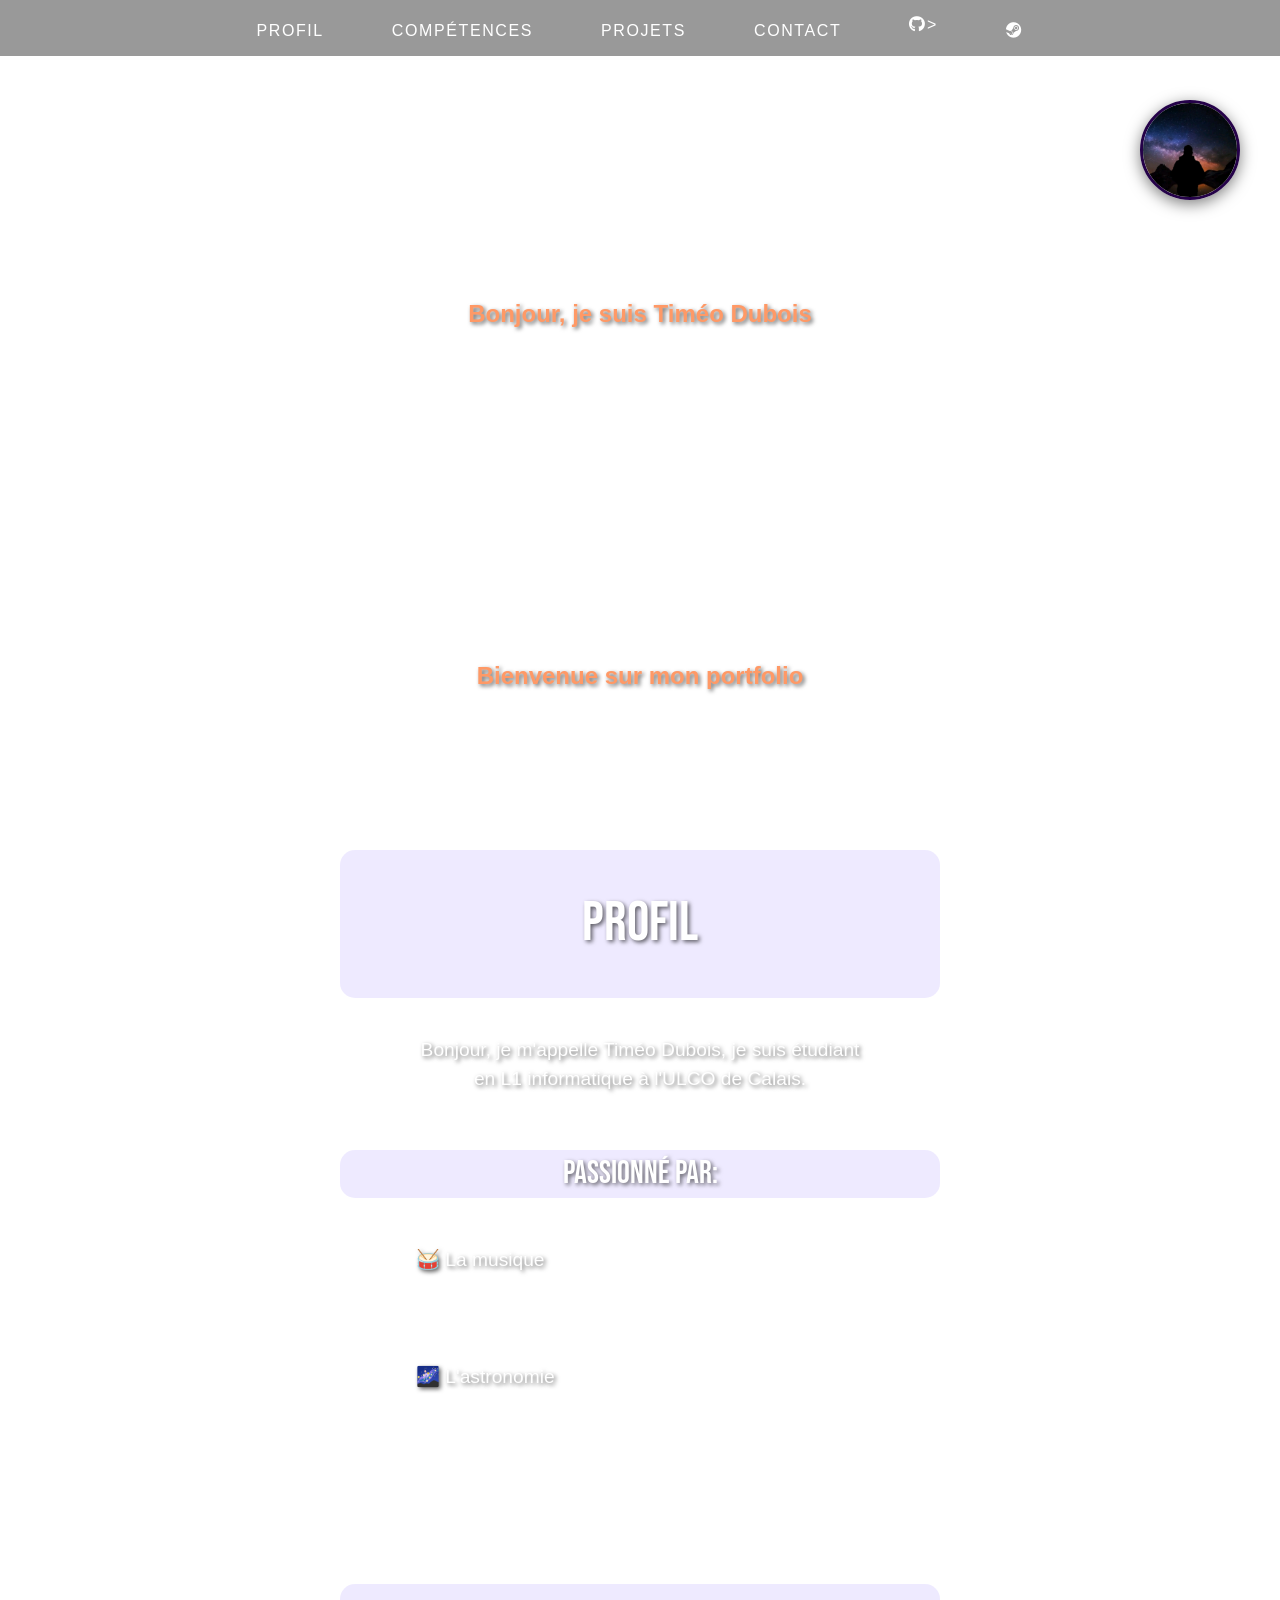
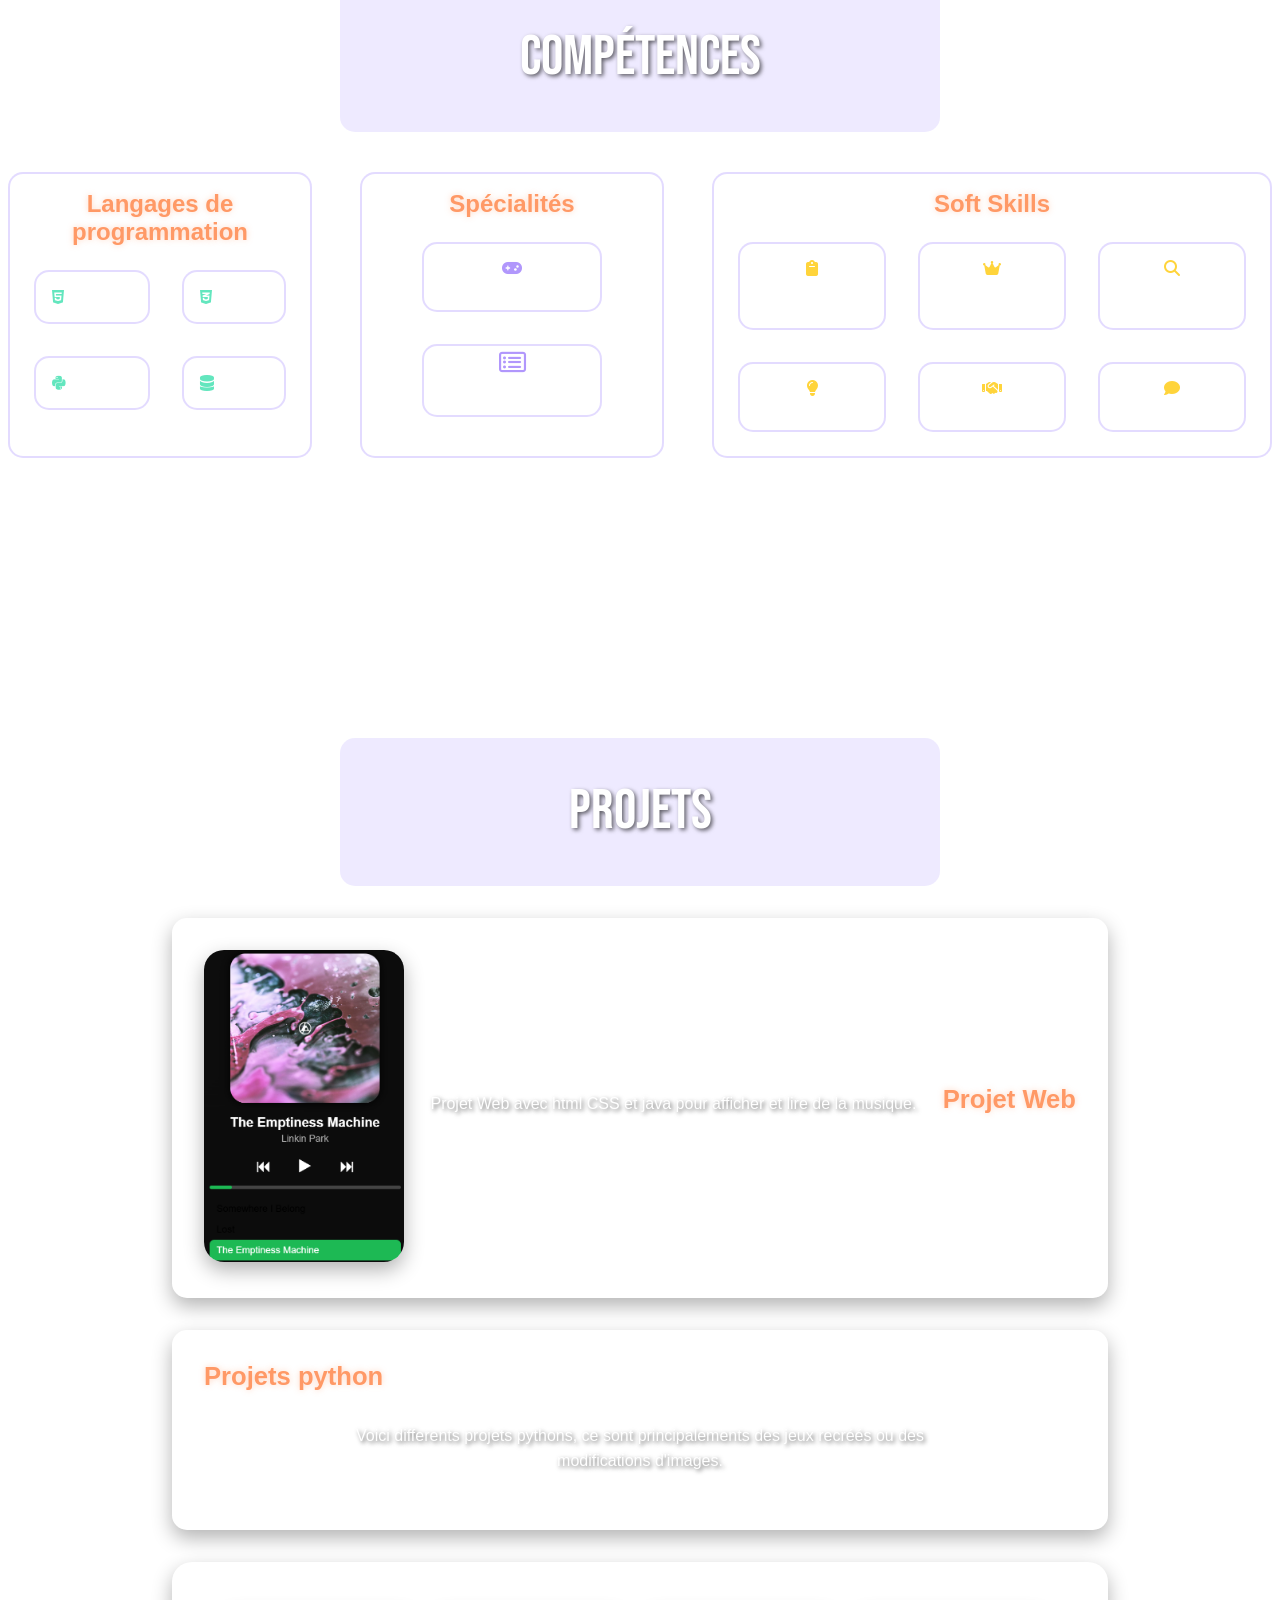
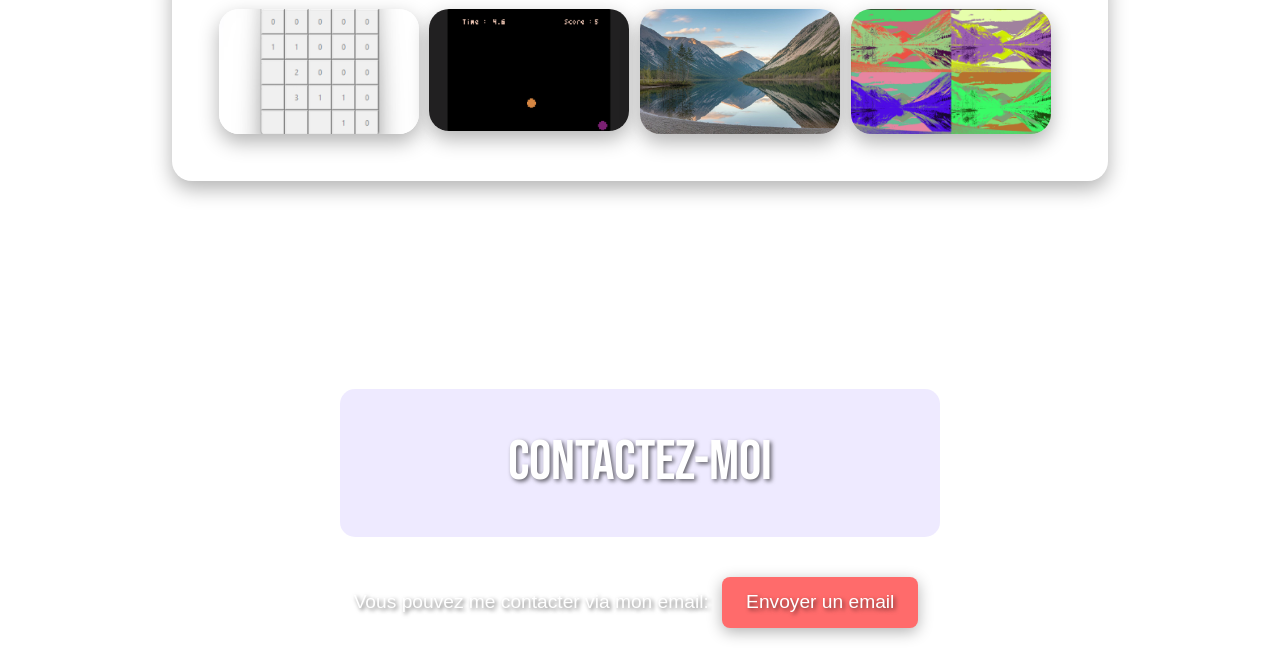
==== commit 8999abb5: "Fix HTML formatting and clean up code" ====
--- a/index.html
+++ b/index.html
@@ -140,15 +140,7 @@
         <h1>Contactez-moi</h1>
         <p>Vous pouvez me contacter via mon email: <a class='bouton' href="mailto:dbs.timeo@gmail.com">Envoyer un email</a></p>
     </section>
+</body>
 
 
-    <a class='bouton' href='https://open.spotify.com/intl-fr/artist/6XyY86QOPPrYVGvF9ch6wz?si=8VEUVW8xT4mbSNMNxot6ww'>Linkin Park</a>
-        
-    <a class='bouton' href='https://open.spotify.com/intl-fr/artist/0L8ExT028jH3ddEcZwqJJ5?si=KU4jqx2zQtm0Ldt3-MYM1Q'>Red Hot Chili Peppers</a>
-
-    <a class='bouton' href='https://open.spotify.com/intl-fr/artist/7k73EtZwoPs516ZxE72KsO?si=Wf7hWt8YQkewHBIu9vzO6A'>One Ok Rock</a>
-
-    <a class='bouton' href="https://open.spotify.com/intl-fr/artist/165ZgPlLkK7bf5bDoFc6Sb?si=fme4X-a9SxmzW-1Z6pgfKA">Limp Bizkit</a>
-</body>
-
-</html>+</html>
--- a/css/profil.css
+++ b/css/profil.css
@@ -20,13 +20,13 @@
   gap: 1rem;
 }
 
-#profil .skills h3 {
+#profil .skills h2 {
   grid-column: 1 / -1; /* le titre prend toute la ligne */
   margin-bottom: 1rem;
 }
 
 
-section h3 {
+section h2 {
   grid-column: 1;
   text-align: center;
   font-size: 1.5rem;
@@ -78,8 +78,9 @@
   margin: 0.5rem;
 }
 
-#profil h2 {
+#profil .passion h2 {
   position: relative;
+  color: var(--texte-principal);
   left: 50%;
   transform: translateX(-50%);
   max-width: 600px;
@@ -92,5 +93,4 @@
   font-family: "Bebas Neue", sans-serif;
   font-weight: 400;
   font-style: normal;
-
-}
+}
